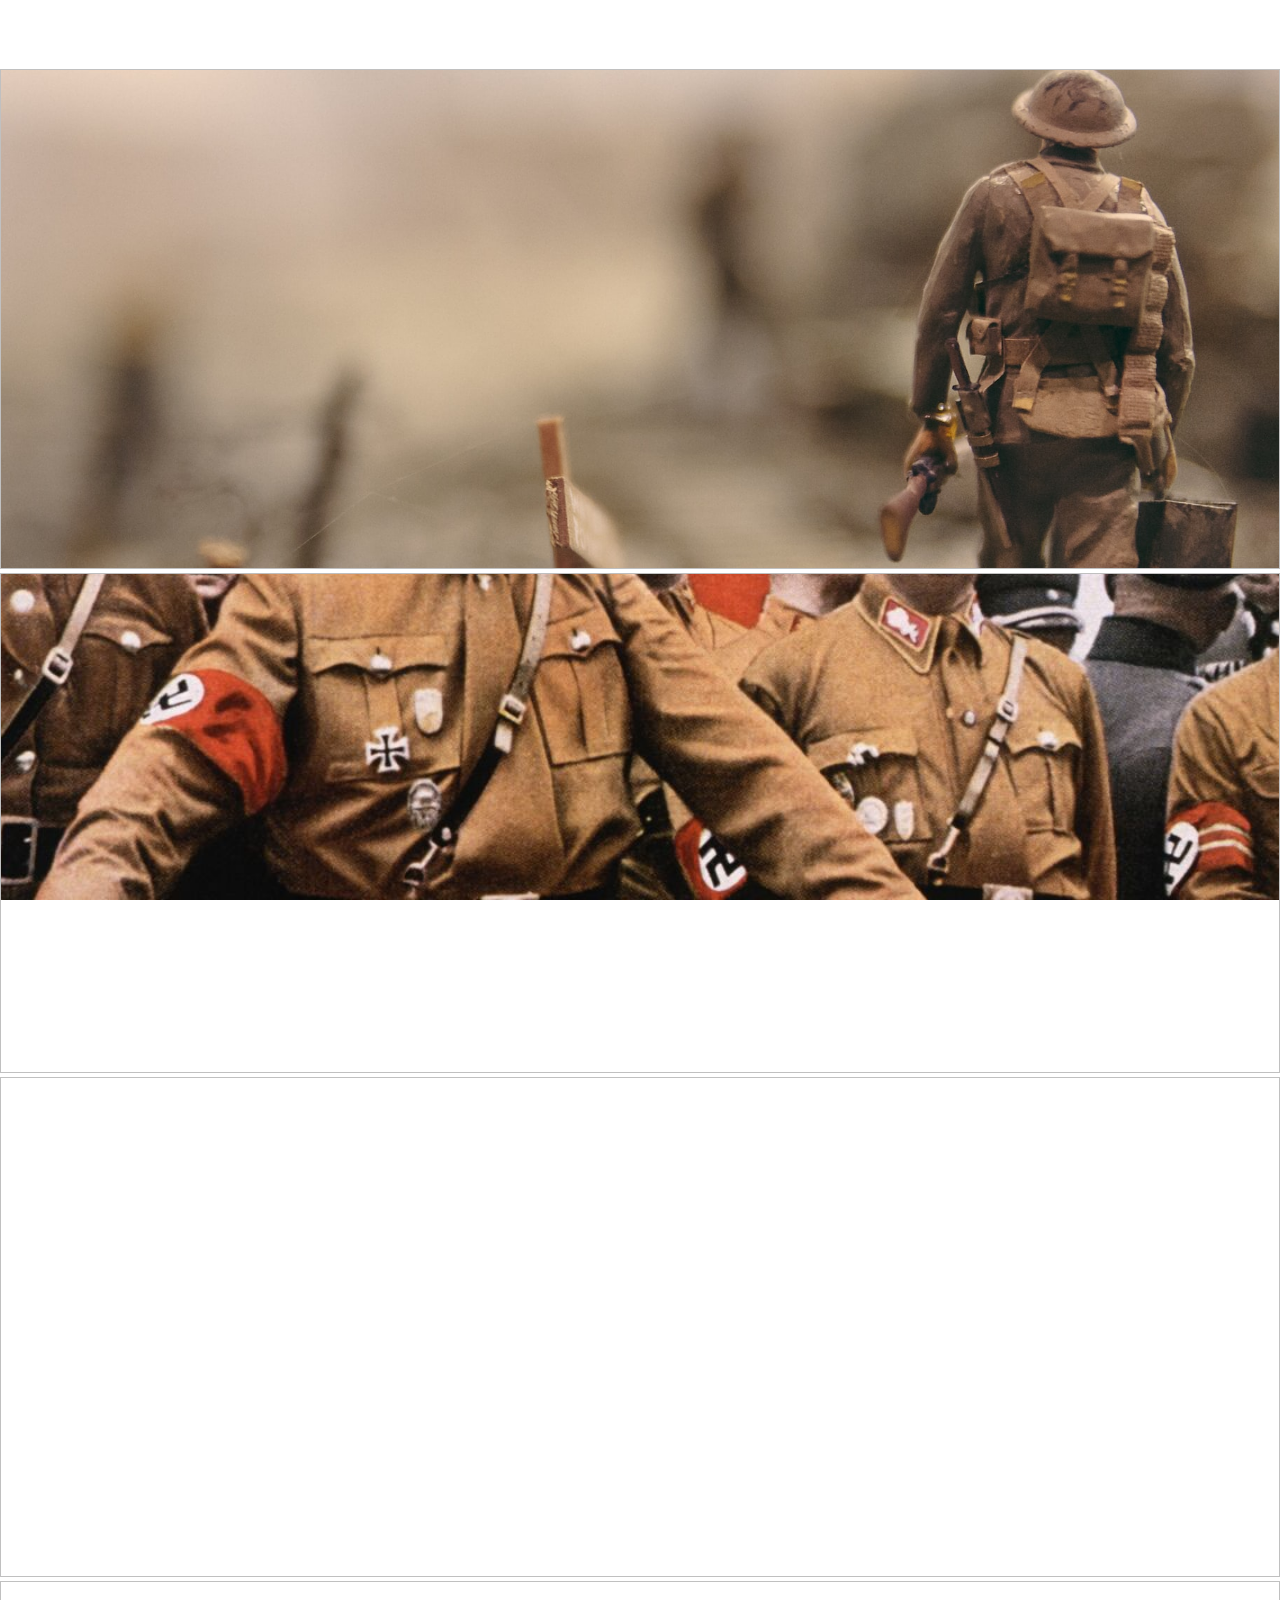
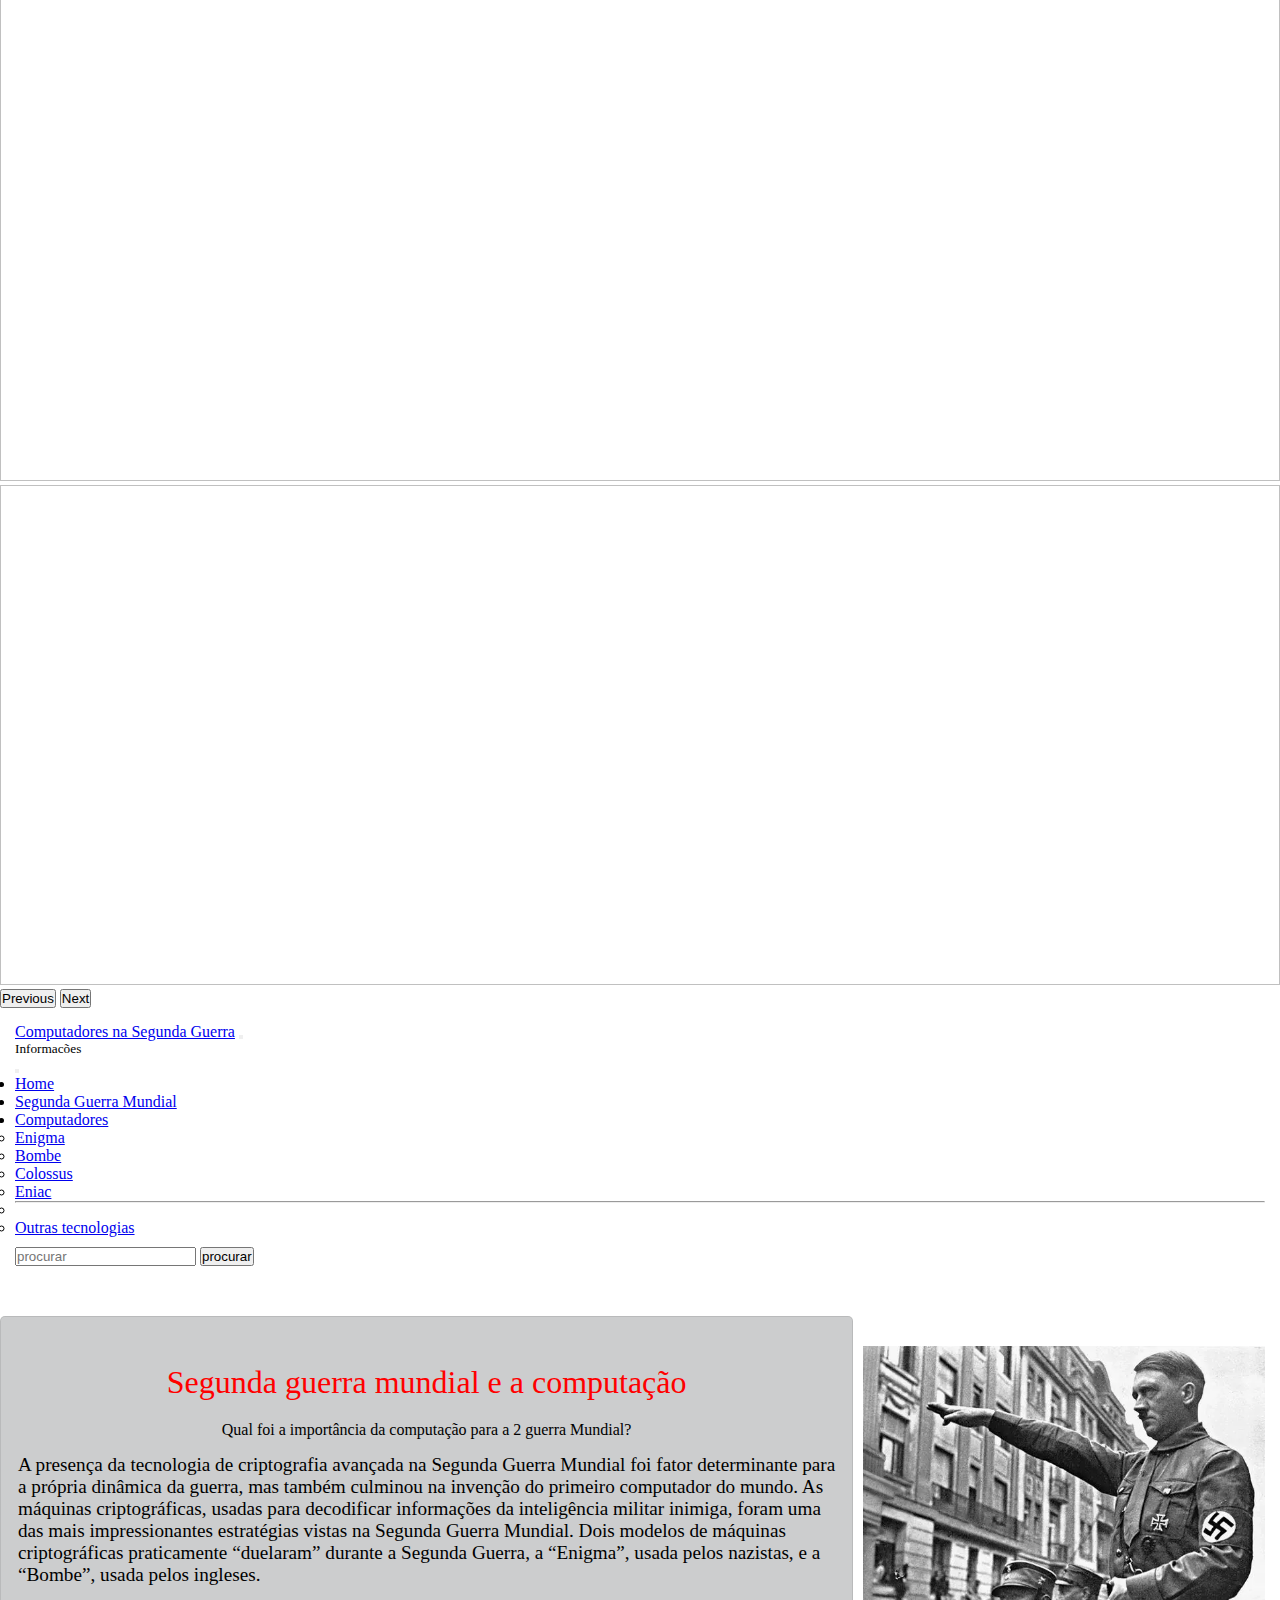
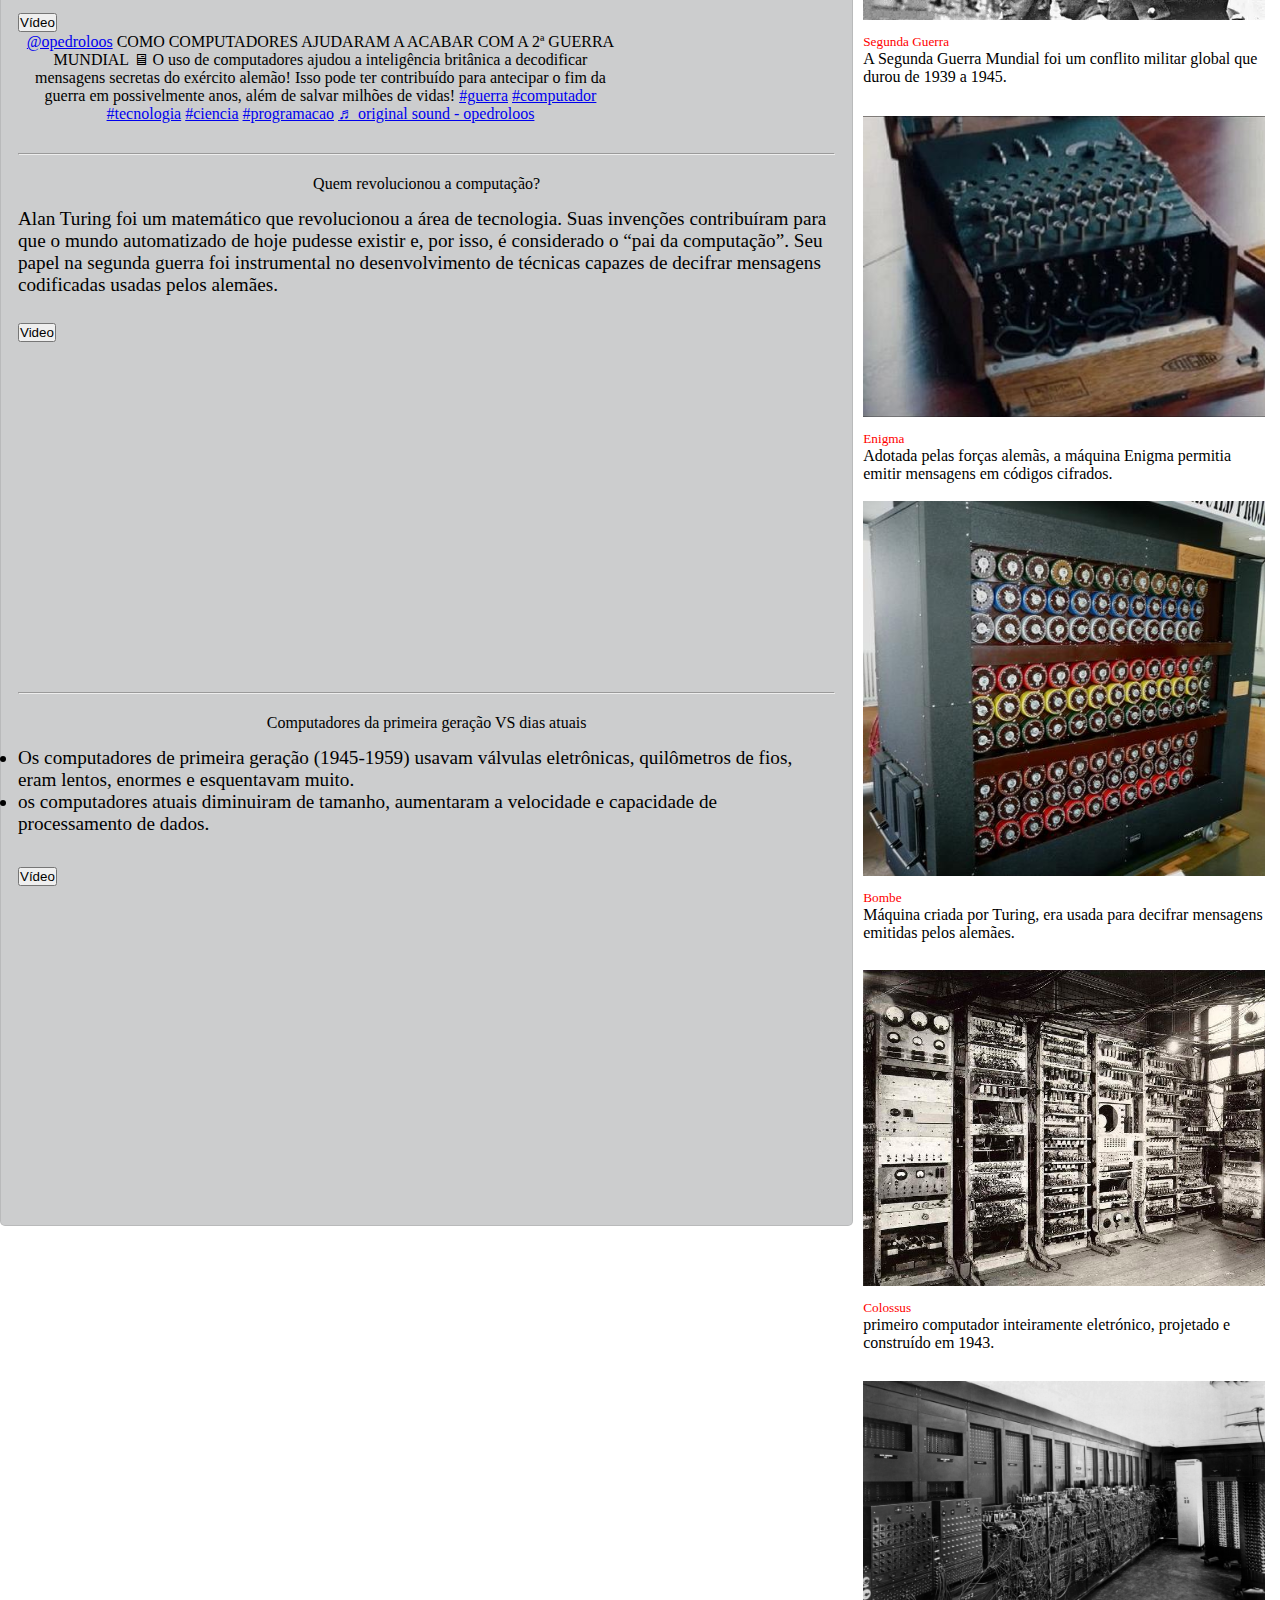
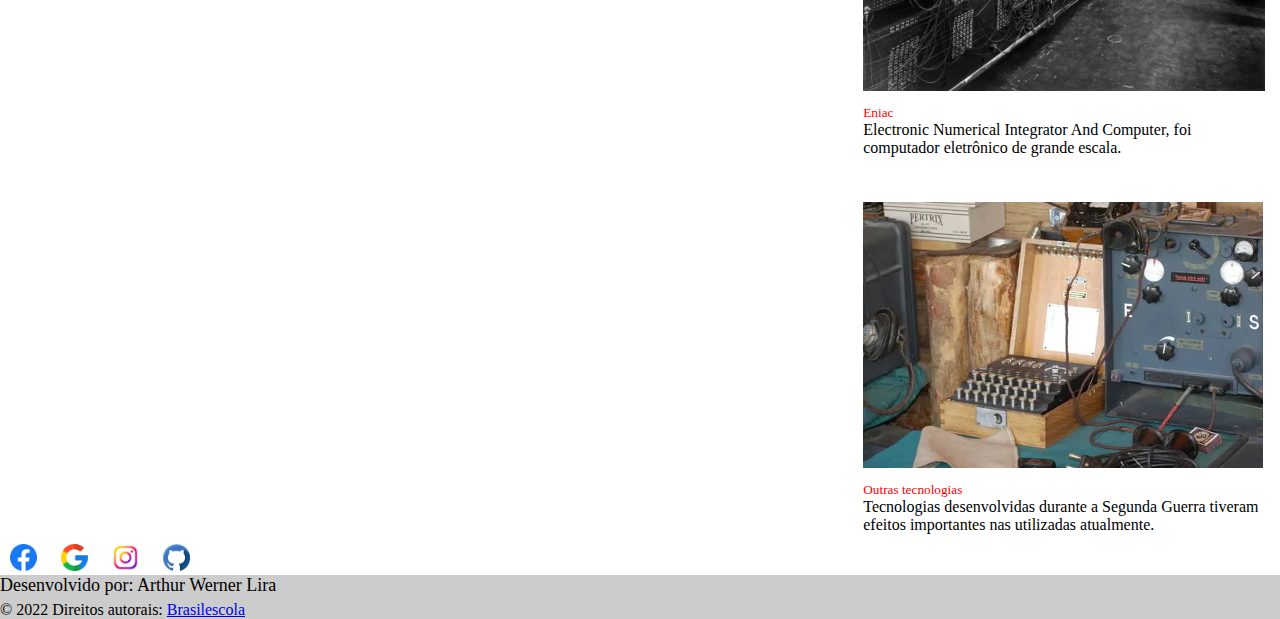
==== index.html @ ca766a35 "Add files via upload" ====
<!DOCTYPE html>
<html lang="pt-br">

<head>
    <meta charset="UTF-8">
    <meta http-equiv="X-UA-Compatible" content="IE=edge">
    <meta name="viewport" content="width=device-width, initial-scale=1.0">
    <link href="https://cdn.jsdelivr.net/npm/bootstrap@5.2.1/dist/css/bootstrap.min.css" rel="stylesheet"
        integrity="sha384-iYQeCzEYFbKjA/T2uDLTpkwGzCiq6soy8tYaI1GyVh/UjpbCx/TYkiZhlZB6+fzT" crossorigin="anonymous">
    <link rel="shortcut icon" href="img/favicon.svg" type="image/x-icon">
    <link rel="stylesheet" href="css/estilos.css">
    <title>Home</title>
</head>

<body>

    <div id="carouselExampleFade" class="carousel slide carousel-fade" data-bs-ride="carousel">
        <div class="carousel-inner">
            <div class="carousel-item active">
                <img class="d-block w-100" alt="">
            </div>
            <div class="carousel-item capa_2">
                <img class="d-block w-100" alt="">
            </div>
            <div class="carousel-item capa_3">
                <img class="d-block w-100" alt="">
            </div>
            <div class="carousel-item capa_4">
                <img class="d-block w-100" alt="">
            </div>
            <div class="carousel-item capa_5">
                <img class="d-block w-100" alt="">
            </div>
        </div>
        <button class="carousel-control-prev" type="button" data-bs-target="#carouselExampleFade" data-bs-slide="prev">
            <span class="carousel-control-prev-icon" aria-hidden="true"></span>
            <span class="visually-hidden">Previous</span>
        </button>
        <button class="carousel-control-next" type="button" data-bs-target="#carouselExampleFade" data-bs-slide="next">
            <span class="carousel-control-next-icon" aria-hidden="true"></span>
            <span class="visually-hidden">Next</span>
        </button>
    </div>


    <nav class="navbar navbar-dark bg-dark fixed-top">
        <div class="container-fluid">
            <a class="navbar-brand" href="index.html">Computadores na Segunda Guerra</a>
            <button class="navbar-toggler" type="button" data-bs-toggle="offcanvas" data-bs-target="#offcanvasNavbar"
                aria-controls="offcanvasNavbar">
                <span class="navbar-toggler-icon"></span>
            </button>
            <div class="offcanvas offcanvas-end text-bg-dark" tabindex="-1" id="offcanvasNavbar"
                aria-labelledby="offcanvasNavbarLabel">
                <div class="offcanvas-header">
                    <h5 class="offcanvas-title" id="offcanvasNavbarLabel">Informacões</h5>
                    <button type="button" class="btn-close" data-bs-dismiss="offcanvas" aria-label="Close"></button>
                </div>
                <div class="offcanvas-body">
                    <ul class="navbar-nav justify-content-end flex-grow-1 pe-3">
                        <li class="nav-item">
                            <a class="nav-link active" aria-current="page" href="index.html">Home</a>
                        </li>
                        <li class="nav-item">
                            <a class="nav-link" href="segunda_guerra.html">Segunda Guerra Mundial</a>
                        </li>
                        <li class="nav-item dropdown">
                            <a class="nav-link dropdown-toggle" href="#" role="button" data-bs-toggle="dropdown"
                                aria-expanded="false">
                                Computadores
                            </a>
                            <ul class="dropdown-menu dropdown-menu-dark">
                                <li><a class="dropdown-item" href="enigma.html">Enigma</a></li>
                                <li><a class="dropdown-item" href="bombe.html">Bombe</a></li>
                                <li><a class="dropdown-item" href="colossus.html">Colossus</a></li>
                                <li><a class="dropdown-item" href="eniac.html">Eniac</a></li>
                                <li>
                                    <hr class="dropdown-divider">
                                </li>
                                <li><a class="dropdown-item" href="outras_tecnologias.html">Outras tecnologias</a></li>
                            </ul>
                        </li>
                    </ul>
                    <form class="d-flex" role="search">
                        <input class="form-control me-2" type="search" placeholder="procurar" aria-label="Search">
                        <button class="btn btn-outline-success" type="submit">procurar</button>
                    </form>
                </div>
            </div>
        </div>
    </nav>

    <main>
        <div class="container_principal clearfix">
            <div class="conteudo_principal">
                <div class="col-8">
                    <h1>Segunda guerra mundial e a computação</h1>

                    <h4>Qual foi a importância da computação para a 2 guerra Mundial?</h4>

                    <p>A presença da tecnologia de criptografia avançada na Segunda Guerra Mundial foi fator
                        determinante para a própria dinâmica da guerra, mas também culminou na invenção do primeiro
                        computador do mundo. As máquinas criptográficas, usadas para decodificar informações da
                        inteligência militar inimiga, foram uma das mais impressionantes estratégias vistas na Segunda
                        Guerra Mundial.

                        Dois modelos de máquinas criptográficas praticamente “duelaram” durante a Segunda Guerra, a
                        “Enigma”, usada pelos nazistas, e a “Bombe”, usada pelos ingleses.</p>

                    <div id="collapseThree" class="accordion-collapse collapse" aria-labelledby="headingThree"
                        data-bs-parent="#accordionExample">
                        <div class="accordion-body">
                            <strong>

                        </div>
                    </div>

                    <div class="accordion accordion-flush" id="accordionFlushExample">
                        <div class="accordion-item">
                            <h2 class="accordion-header" id="flush-headingOne">
                                <button class="accordion-button collapsed" type="button" data-bs-toggle="collapse"
                                    data-bs-target="#flush-collapseOne" aria-expanded="false"
                                    aria-controls="flush-collapseOne">
                                    Vídeo
                                </button>
                            </h2>
                            <div id="flush-collapseOne" class="accordion-collapse collapse"
                                aria-labelledby="flush-headingOne" data-bs-parent="#accordionFlushExample">
                                <div class="accordion-body">
                                    <blockquote class="tiktok-embed"
                                        cite="https://www.tiktok.com/@opedroloos/video/7140303109506616581"
                                        data-video-id="7140303109506616581" style="max-width: 605px;min-width: 325px;">
                                        <section> <a target="_blank" title="@opedroloos"
                                                href="https://www.tiktok.com/@opedroloos?refer=embed">@opedroloos</a>
                                            COMO COMPUTADORES AJUDARAM A ACABAR COM A 2ª GUERRA MUNDIAL 🖥 O uso
                                            de
                                            computadores ajudou a inteligência britânica a decodificar mensagens
                                            secretas do exército alemão! Isso pode ter contribuído para
                                            antecipar o
                                            fim da guerra em possivelmente anos, além de salvar milhões de
                                            vidas! <a title="guerra" target="_blank"
                                                href="https://www.tiktok.com/tag/guerra?refer=embed">#guerra</a>
                                            <a title="computador" target="_blank"
                                                href="https://www.tiktok.com/tag/computador?refer=embed">#computador</a>
                                            <a title="tecnologia" target="_blank"
                                                href="https://www.tiktok.com/tag/tecnologia?refer=embed">#tecnologia</a>
                                            <a title="ciencia" target="_blank"
                                                href="https://www.tiktok.com/tag/ciencia?refer=embed">#ciencia</a>
                                            <a title="programacao" target="_blank"
                                                href="https://www.tiktok.com/tag/programacao?refer=embed">#programacao</a>
                                            <a target="_blank" title="♬ original sound - opedroloos"
                                                href="https://www.tiktok.com/music/original-sound-7140303107485502214?refer=embed">♬
                                                original sound - opedroloos</a>
                                        </section>
                                    </blockquote>
                                    <script async src="https://www.tiktok.com/embed.js"></script>
                                </div>
                            </div>
                        </div>
                    </div>

                    <hr>

                    <h4>Quem revolucionou a computação?</h4>

                    <p>Alan Turing foi um matemático que revolucionou a área de tecnologia. Suas invenções
                        contribuíram para que o mundo automatizado de hoje pudesse existir e, por isso, é
                        considerado o “pai da computação”. Seu papel na segunda guerra foi instrumental no
                        desenvolvimento de técnicas capazes de decifrar mensagens codificadas usadas pelos alemães.
                    </p>
                    <div class="accordion accordion-flush" id="accordionFlushExample">
                        <div class="accordion-item">
                            <h2 class="accordion-header" id="flush-headingTwo">
                                <button class="accordion-button collapsed" type="button" data-bs-toggle="collapse"
                                    data-bs-target="#flush-collapseTwo" aria-expanded="false"
                                    aria-controls="flush-collapseTwo">
                                    Video
                                </button>
                            </h2>
                            <div class="video">
                                <div id="flush-collapseTwo" class="accordion-collapse collapse"
                                    aria-labelledby="flush-headingTwo" data-bs-parent="#accordionFlushExample">
                                    <div class="accordion-body"><iframe width="560" height="315"
                                            src="https://www.youtube.com/embed/EMsInIDmnyM" title="YouTube video player"
                                            frameborder="0"
                                            allow="accelerometer; autoplay; clipboard-write; encrypted-media; gyroscope; picture-in-picture"
                                            allowfullscreen></iframe></div>
                                </div>
                            </div>
                        </div>
                    </div>

                    <hr>

                    <h4>Computadores da primeira geração VS dias atuais</h4>

                    <ul>
                        <li>Os computadores de primeira geração (1945-1959) usavam válvulas eletrônicas, quilômetros
                            de
                            fios,
                            eram lentos, enormes e esquentavam muito.</li>

                        <li>os computadores atuais diminuiram de tamanho,
                            aumentaram a velocidade e capacidade de processamento de dados.</li>
                    </ul>

                    <div class="accordion accordion-flush" id="accordionFlushExample">
                        <div class="accordion-item">
                            <h2 class="accordion-header" id="flush-headingThree">
                                <button class="accordion-button collapsed" type="button" data-bs-toggle="collapse"
                                    data-bs-target="#flush-collapseThree" aria-expanded="false"
                                    aria-controls="flush-collapseThree">
                                    Vídeo
                                </button>
                            </h2>
                            <div class="video">
                                <div id="flush-collapseThree" class="accordion-collapse collapse"
                                    aria-labelledby="flush-headingThree" data-bs-parent="#accordionFlushExample">
                                    <div class="accordion-body"><iframe width="560" height="315"
                                            src="https://www.youtube.com/embed/H81C_vgvMIo" title="YouTube video player"
                                            frameborder="0"
                                            allow="accelerometer; autoplay; clipboard-write; encrypted-media; gyroscope; picture-in-picture"
                                            allowfullscreen></iframe>
                                    </div>
                                </div>
                            </div>
                        </div>
                    </div>
                </div>
            </div>

            <div class="col-4">
                <div class="imgsegunda_guerra">
                    <a href="segunda_guerra.html">
                        <div class="card mb-3" style="max-width: 540px;">
                            <div class="row g-0">
                                <div class="col-md-4">
                                    <img src="img/segunda-guerra-mundial.jpg" class="img-fluid rounded-start" alt="...">
                                </div>
                                <div class="col-md-8">
                                    <div class="card-body">
                                        <h5 class="card-title">Segunda Guerra</h5>
                                        <p class="card-text">A Segunda Guerra Mundial foi um conflito militar
                                            global
                                            que
                                            durou de 1939 a 1945.</p>

                                    </div>
                                </div>
                            </div>
                        </div>
                    </a>
                </div>
                <div class="imgEnigma">
                    <a href="enigma.html">
                        <div class="card mb-3" style="max-width: 540px;">
                            <div class="row g-0">
                                <div class="col-md-4">
                                    <img src="img/enigma.jpg" class="img-fluid rounded-start" alt="...">
                                </div>
                                <div class="col-md-8">
                                    <div class="card-body">
                                        <h5 class="card-title">Enigma</h5>
                                        <p class="card-text">Adotada pelas forças alemãs, a máquina Enigma
                                            permitia
                                            emitir
                                            mensagens em códigos cifrados.
                                        </p>
                                    </div>
                                </div>
                            </div>
                        </div>
                    </a>
                </div>
                <div class="bombe">
                    <a href="bombe.html">
                        <div class="card mb-3" style="max-width: 540px;">
                            <div class="row g-0">
                                <div class="col-md-4">
                                    <img src="img/bombe.jpg" class="img-fluid rounded-start" alt="...">
                                </div>
                                <div class="col-md-8">
                                    <div class="card-body">
                                        <h5 class="card-title">Bombe</h5>
                                        <p class="card-text">Máquina criada por Turing, era usada para decifrar
                                            mensagens emitidas pelos alemães.</p>
                                    </div>
                                </div>
                            </div>
                        </div>
                    </a>
                </div>
                <div class="colossus">
                    <a href="colossus.html">
                        <div class="card mb-3" style="max-width: 540px;">
                            <div class="row g-0">
                                <div class="col-md-4">
                                    <img src="img/colosssus.jpg" class="img-fluid rounded-start" alt="...">
                                </div>
                                <div class="col-md-8">
                                    <div class="card-body">
                                        <h5 class="card-title">Colossus</h5>
                                        <p class="card-text">primeiro computador inteiramente eletrónico,
                                            projetado
                                            e
                                            construído em 1943.</p>
                                    </div>
                                </div>
                            </div>
                        </div>
                    </a>
                </div>
                <div class="eniac">
                    <a href="eniac.html">
                        <div class="card mb-3" style="max-width: 540px;">
                            <div class="row g-0">
                                <div class="col-md-4">
                                    <img src="img/eniac.jpg" class="img-fluid rounded-start" alt="...">
                                </div>
                                <div class="col-md-8">
                                    <div class="card-body">
                                        <h5 class="card-title">Eniac</h5>
                                        <p class="card-text">Electronic Numerical Integrator And Computer, foi
                                            computador eletrônico de grande escala.</p>

                                    </div>
                                </div>
                            </div>
                        </div>
                    </a>
                </div>
                <div class="outras_tecnologias">
                    <a href="outras_tecnologias.html">
                        <div class="card mb-3" style="max-width: 540px;">
                            <div class="row g-0">
                                <div class="col-md-4">
                                    <img src="img/outras_tecnologias.jpg" class="img-fluid rounded-start" alt="...">
                                </div>
                                <div class="col-md-8">
                                    <div class="card-body">
                                        <h5 class="card-title">Outras tecnologias</h5>
                                        <p class="card-text">Tecnologias desenvolvidas durante a Segunda Guerra
                                            tiveram
                                            efeitos importantes nas utilizadas atualmente.</p>

                                    </div>
                                </div>
                            </div>
                        </div>
                    </a>
                </div>
            </div>
        </div>
    </main>

    <footer class="bg-dark text-center text-white">
        <!-- Grid container -->
        <div class="container_f p-4 pb-0">
            <!-- Section: Social media -->
            <section class="mb-4">
                <!-- Facebook -->
                <a target="_blank" href="https://www.facebook.com/arthur.wernerlira/" role="button"><img
                        src="img/facebook.png" alt=""></a>

                <!-- Google -->
                <a target="_blank" href="https://www.google.com.br/" role="button"><img src="img/google.png" alt=""></a>

                <!-- Instagram -->
                <a target="_blank" href="https://www.instagram.com/arthurwernerlira/" role="button"><img
                        src="img/instagram.png" alt=""></a>

                <!-- Github -->
                <a target="_blank" href="https://github.com/wernerliraarthur" role="button"><img src="img/github.png"
                        alt=""></a>
            </section>
            <!-- Section: Social media -->
        </div>
        <!-- Grid container -->

        <!-- Copyright -->
        <div class="text-center p-3" style="background-color: rgba(0, 0, 0, 0.2);">
            <p class="Desenvolvido">Desenvolvido por: Arthur Werner Lira</p>
            <p>© 2022 Direitos autorais: <a target="_blank"
                    href="https://brasilescola.uol.com.br/historiag/maquina-enigma.htm#:~:text=A%20presen%C3%A7a%20da%20tecnologia%20de,do%20holand%C3%AAs%20Hugo%20Alexander%20Koch.">Brasilescola</a>
            </p>
        </div>
        <!-- Copyright -->
    </footer>



    <script src="https://cdn.jsdelivr.net/npm/bootstrap@5.2.1/dist/js/bootstrap.bundle.min.js"
        integrity="sha384-u1OknCvxWvY5kfmNBILK2hRnQC3Pr17a+RTT6rIHI7NnikvbZlHgTPOOmMi466C8"
        crossorigin="anonymous"></script>


</body>

</html>
---- css/estilos.css ----
* {
    margin: 0%;
    padding: 0%;
    box-sizing: border-box;
    font-weight: normal;
}

.navbar {
    padding: 15px;
}

.dropdown-menu {
    margin-bottom: 10px;
}

.carousel {
    margin-top: 69px;
}

.d-block {
    background-image: url(/img/capa.jpg);
    background-size: cover;
    background-attachment: fixed;
    background-position: top;
    height: 500px;
}

.capa_2 .d-block {
    background-image: url(/img/capa_2.jpg);
    background-size: cover;
    background-attachment: fixed;
    background-position: center;
    height: 500px;
}

.capa_3 .d-block {
    background-image: url(/img/capa_3.jpg);
    background-size: cover;
    background-attachment: fixed;
    background-position: top;
    height: 500px;
}

.capa_4 .d-block {
    background-image: url(/img/capa_4.jpg);
    background-size: cover;
    background-attachment: fixed;
    background-position: bottom;
    height: 500px;
}

.capa_5 .d-block {
    background-image: url(/img/capa_5.jpg);
    background-size: cover;
    background-attachment: fixed;
    background-position: bottom;
    height: 500px;
}

.container_principal {
    width: 1350px;
    max-width: 100%;
    margin: auto;
}

.container {
    width: 1140px;
    margin-top: 30px;
    margin-bottom: 30px;
    border-radius: 10px;
    padding: 15px;
    background-color: #9b9d9e82;
    font-size: large;
}

.clearfix {
    overflow: auto;
}

.clearfix::after {
    content: "";
    clear: both;
    display: table;
}

.imgsegunda_guerra {
    margin-top: 30px;
}

.imgsegunda_guerra img {
    margin-top: 25px;
}

.imgEnigma img {
    margin-top: 20px;
}

.bombe img {
    margin-top: 8px;
}

.colossus img {
    margin-top: 18px;
}

.eniac img {
    margin-top: 19px;
}

.outras_tecnologias img {
    margin-top: 35px;
}

.card {
    transition: 0.4s;
}

.card a {
    text-decoration: none;
    color: black;
}

.card h5 {
    color: red;
}

.card p {
    color: black;
}

.card:hover {
    background-color: #9b9d9e82;
    border: 1px black solid;
}

.col-8 {
    border: 1px rgba(0, 0, 0, 0.093) solid;
}

.conteudo_principal .col-8 {
    background-color: #9b9d9e82;
    margin-top: 35px;
    padding: 17px;
    border-radius: 5px;
}

.conteudo_principal h1 {
    text-align: center;
    color: red;
    margin-top: 30px;
}

.conteudo_principal h4 {
    margin-top: 20px;
    margin-bottom: 15px;
    text-align: center;
}

.conteudo_principal p {
    font-size: larger;
    margin-bottom: 20px;
}

.conteudo_principal ul {
    font-size: larger;
    margin-bottom: 25px;
}

.conteudo_principal hr {
    margin-top: 30px;
    margin-bottom: 20px;
}

.accordion-body iframe {
    text-align: center;
}

p.Desenvolvido {
    font-size: large;
    margin-bottom: 5px;
}

footer img {
    width: 47px;
    padding-left: 10px;
    padding-right: 10px;
}



.container h1 {
    color: red;
    text-align: center;
    margin-top: 20px;
    margin-bottom: 30px;
}



.accordion-item {
    margin-bottom: 2px;
}

.accordion-body {
    text-align: center;
}

.accordion-body p {
    text-align: left;
}

.accordion-body ul {
    text-align: left;
}

.accordion-body img {
    width: 500px;
}

img {
    width: 100%;
}

.computadores h2 {
    text-align: center;
    background-color: rgba(34, 34, 34, 0.145);
}

.col-6.computadores_img {
    border: 2px solid #222;
    padding: 0px;
    margin-top: 5px;
}

.col-6.computadores_bombe img{
    border: 2px solid #222;
    height: 360px;
    object-fit: cover;
}

.computadores p {
    padding: 5px;
    margin-top: 25px;
}

.computadores hr {
    border: 2px dashed #222;
}

.computadores_img_colossus img {
    height: 400px;
    object-fit: cover;
    border: 2px solid #222;
}

.col-6.listas {
background-color: rgba(34, 34, 34, 0.145);
padding: 0px;
margin-top: 5px;
padding-bottom: 122px;
}

.col-6.computadores_img.tecnologia img {
    height: 408px;
}

/* Grade de colunas */
.col-1 {
    width: 8.33%;
}

.col-2 {
    width: 16.66%;
}

.col-3 {
    width: 25%;
}

.col-4 {
    width: 32.98%;
}

.col-5 {
    width: 41.66%;
}

.col-6 {
    width: 50%;
}

.col-7 {
    width: 58.33%;
}

.col-8 {
    width: 66.66%;
}

.col-9 {
    width: 75%;
}

.col-10 {
    width: 83.33%
}

.col-11 {
    width: 91.66%;
}

.col-12 {
    width: 100%;
}

[class*="col-"] {
    float: left;
    padding: 5px;
}
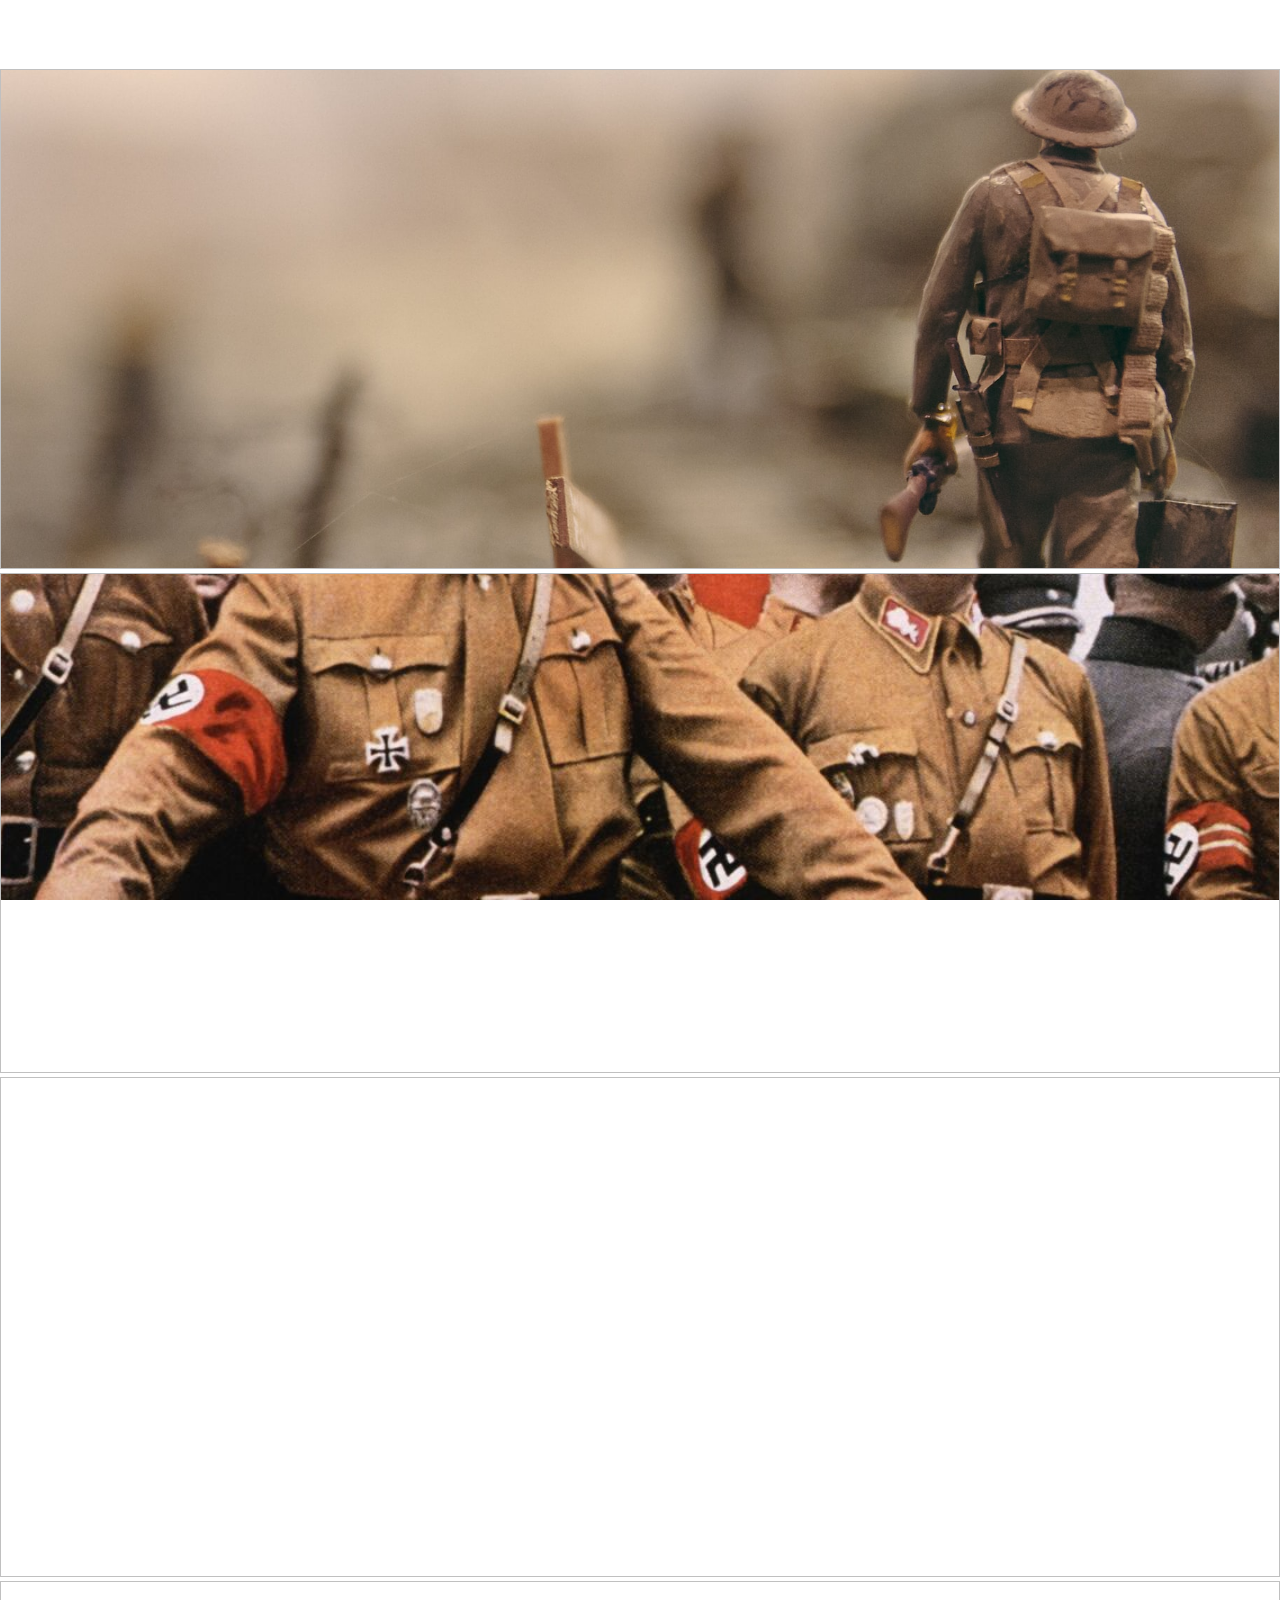
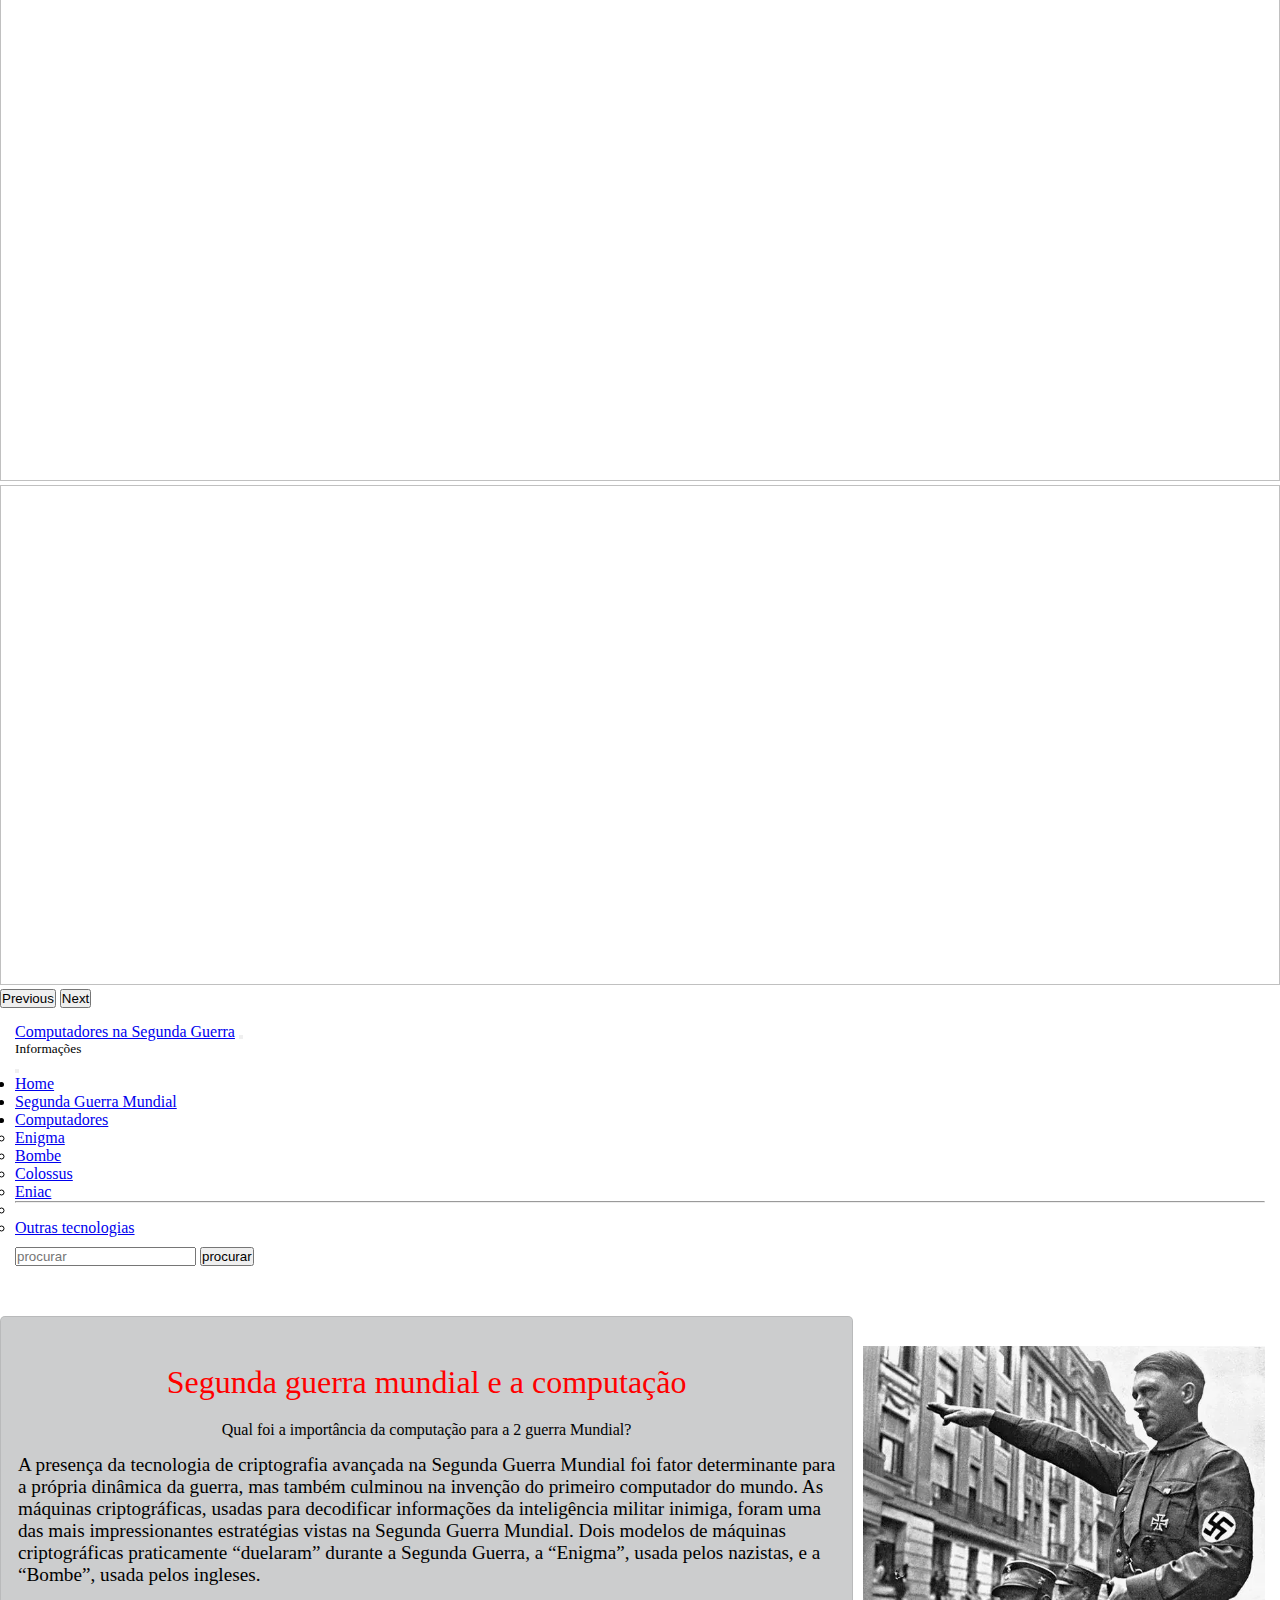
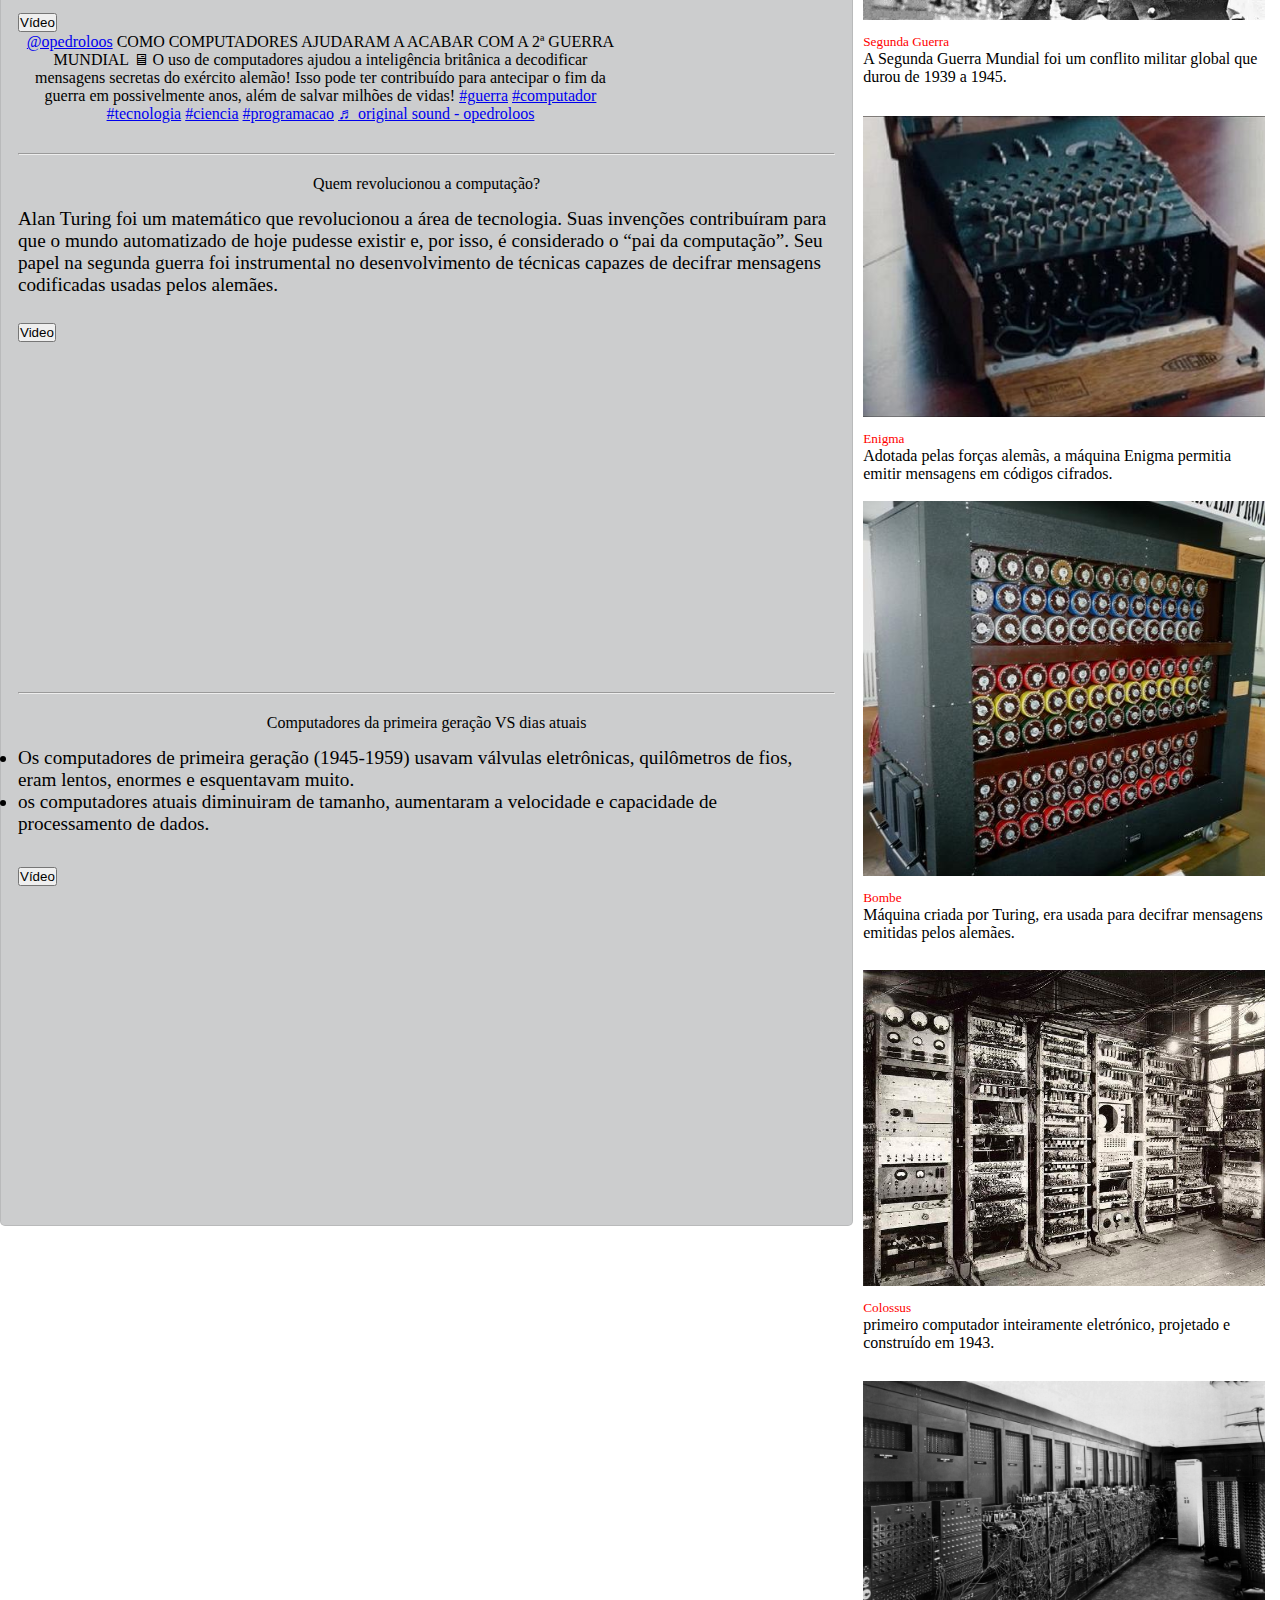
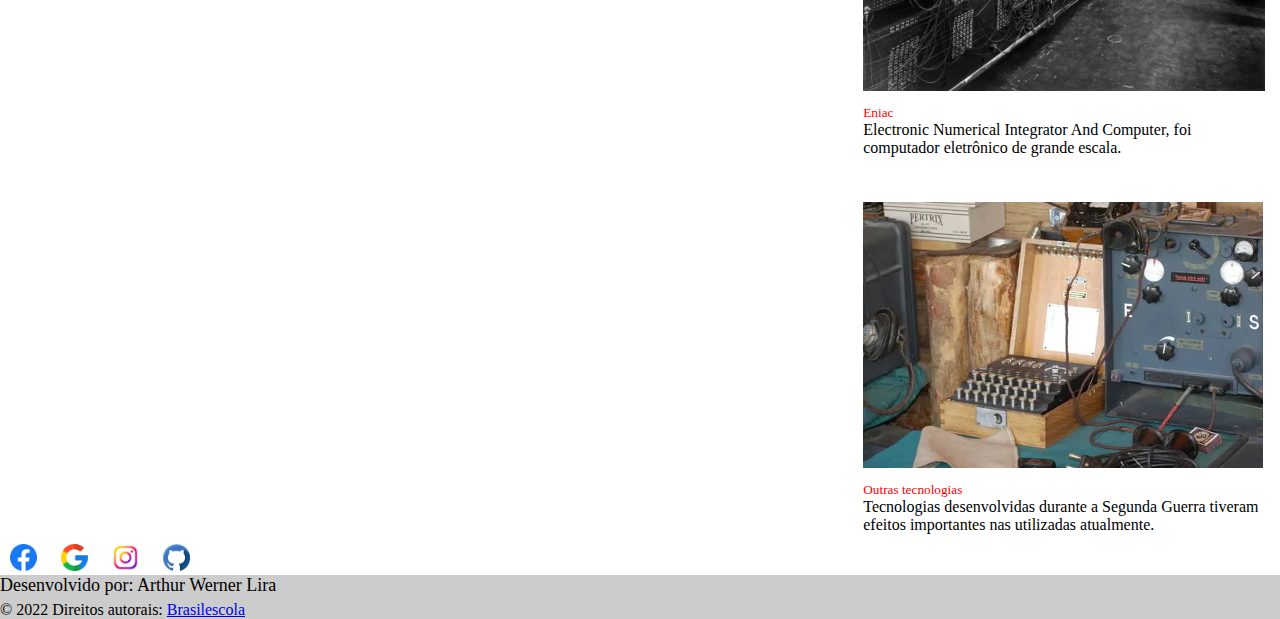
==== commit 5edf23b3: "correção de textos" ====
--- a/index.html
+++ b/index.html
@@ -53,7 +53,7 @@
             <div class="offcanvas offcanvas-end text-bg-dark" tabindex="-1" id="offcanvasNavbar"
                 aria-labelledby="offcanvasNavbarLabel">
                 <div class="offcanvas-header">
-                    <h5 class="offcanvas-title" id="offcanvasNavbarLabel">Informacões</h5>
+                    <h5 class="offcanvas-title" id="offcanvasNavbarLabel">Informações</h5>
                     <button type="button" class="btn-close" data-bs-dismiss="offcanvas" aria-label="Close"></button>
                 </div>
                 <div class="offcanvas-body">
--- a/css/estilos.css
+++ b/css/estilos.css
@@ -18,7 +18,7 @@
 }
 
 .d-block {
-    background-image: url(/img/capa.jpg);
+    background-image: url(../img/capa.jpg);
     background-size: cover;
     background-attachment: fixed;
     background-position: top;
@@ -26,7 +26,7 @@
 }
 
 .capa_2 .d-block {
-    background-image: url(/img/capa_2.jpg);
+    background-image: url(../img/capa_2.jpg);
     background-size: cover;
     background-attachment: fixed;
     background-position: center;
@@ -34,7 +34,7 @@
 }
 
 .capa_3 .d-block {
-    background-image: url(/img/capa_3.jpg);
+    background-image: url(../img/capa_3.jpg);
     background-size: cover;
     background-attachment: fixed;
     background-position: top;
@@ -42,7 +42,7 @@
 }
 
 .capa_4 .d-block {
-    background-image: url(/img/capa_4.jpg);
+    background-image: url(../img/capa_4.jpg);
     background-size: cover;
     background-attachment: fixed;
     background-position: bottom;
@@ -50,7 +50,7 @@
 }
 
 .capa_5 .d-block {
-    background-image: url(/img/capa_5.jpg);
+    background-image: url(../img/capa_5.jpg);
     background-size: cover;
     background-attachment: fixed;
     background-position: bottom;
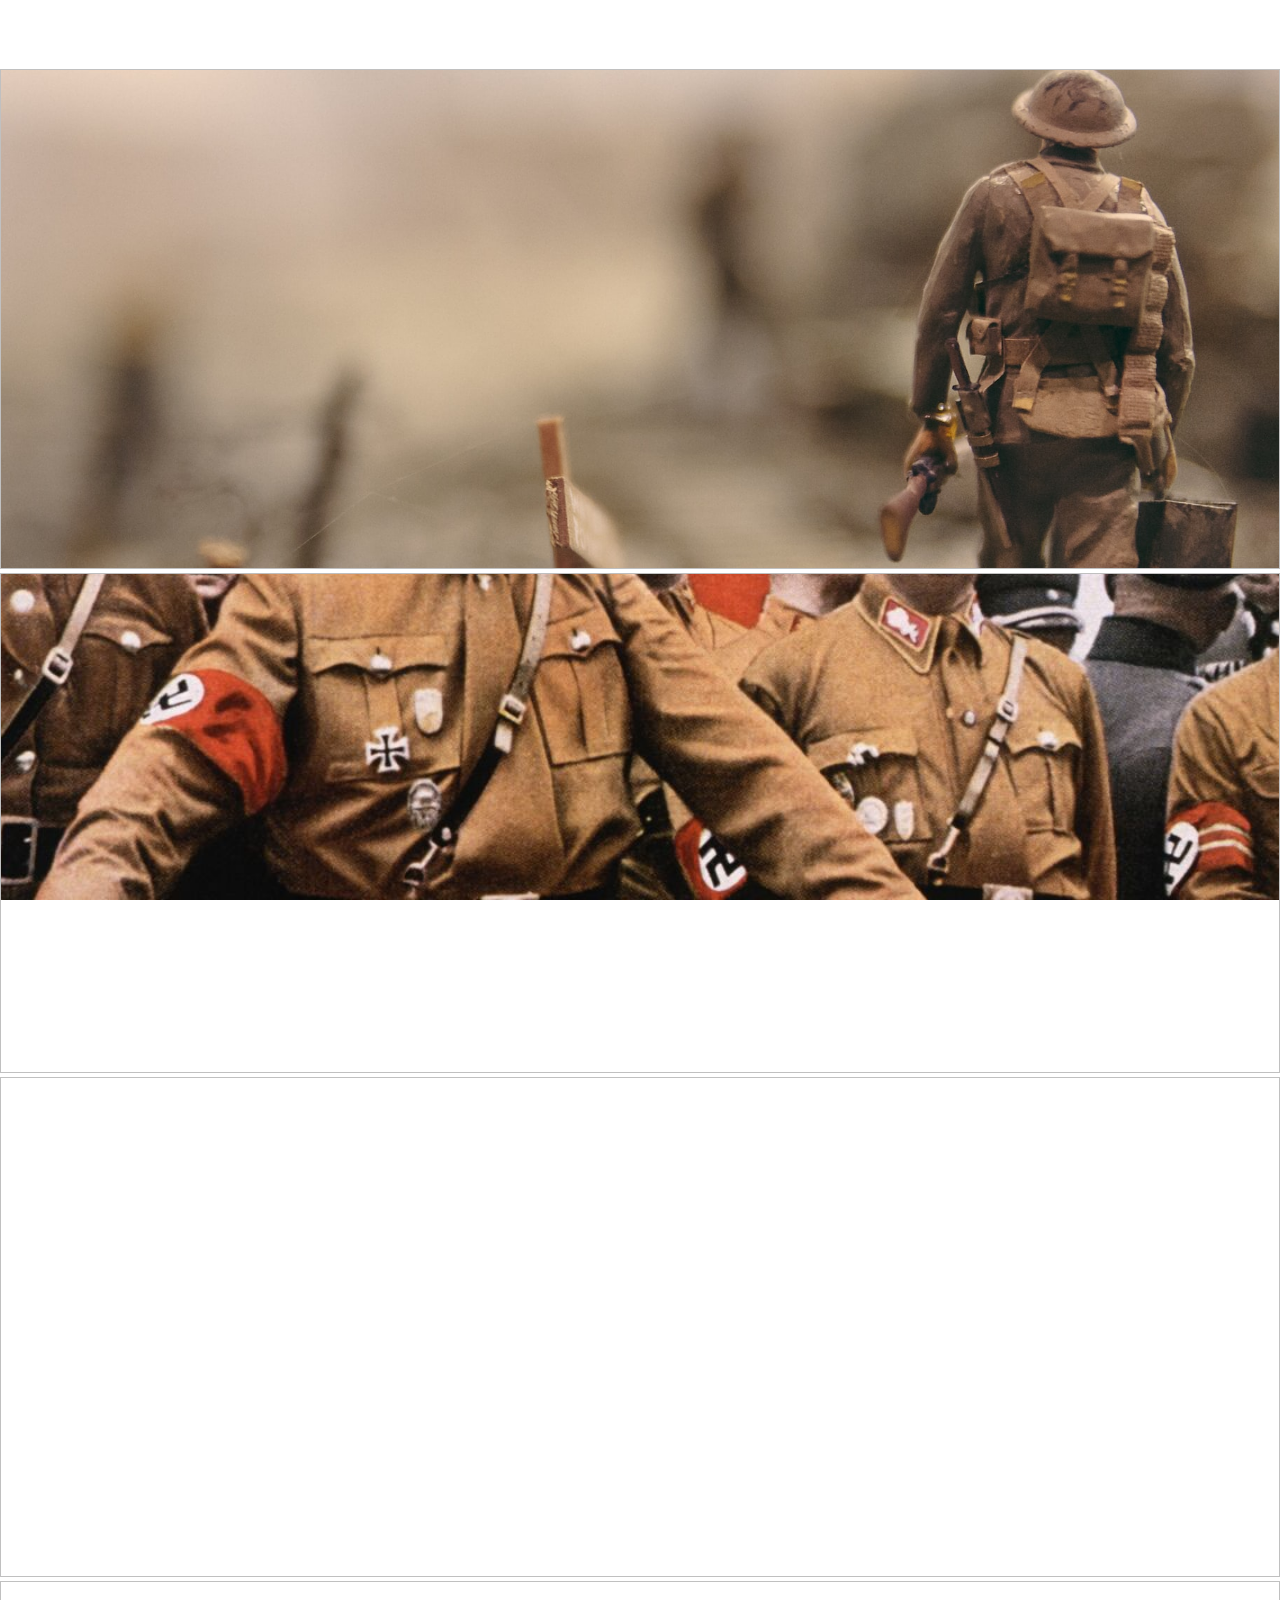
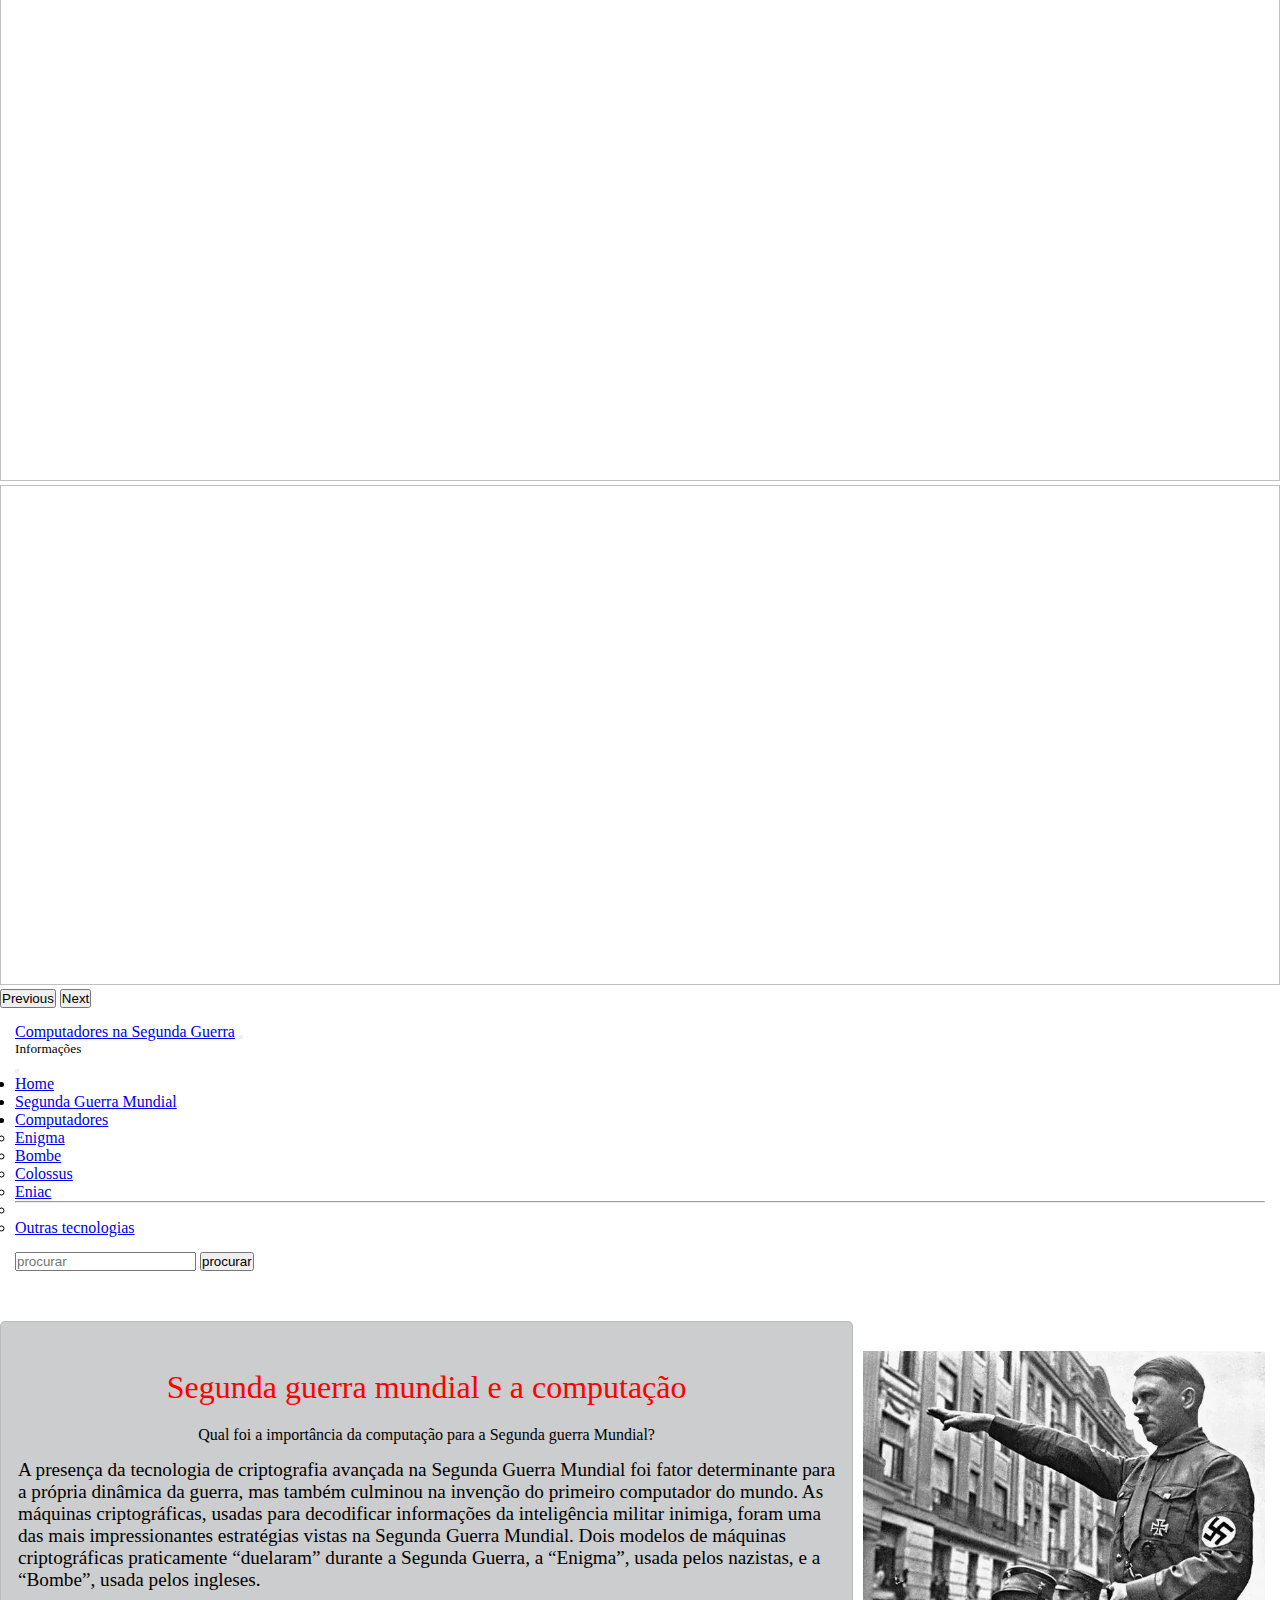
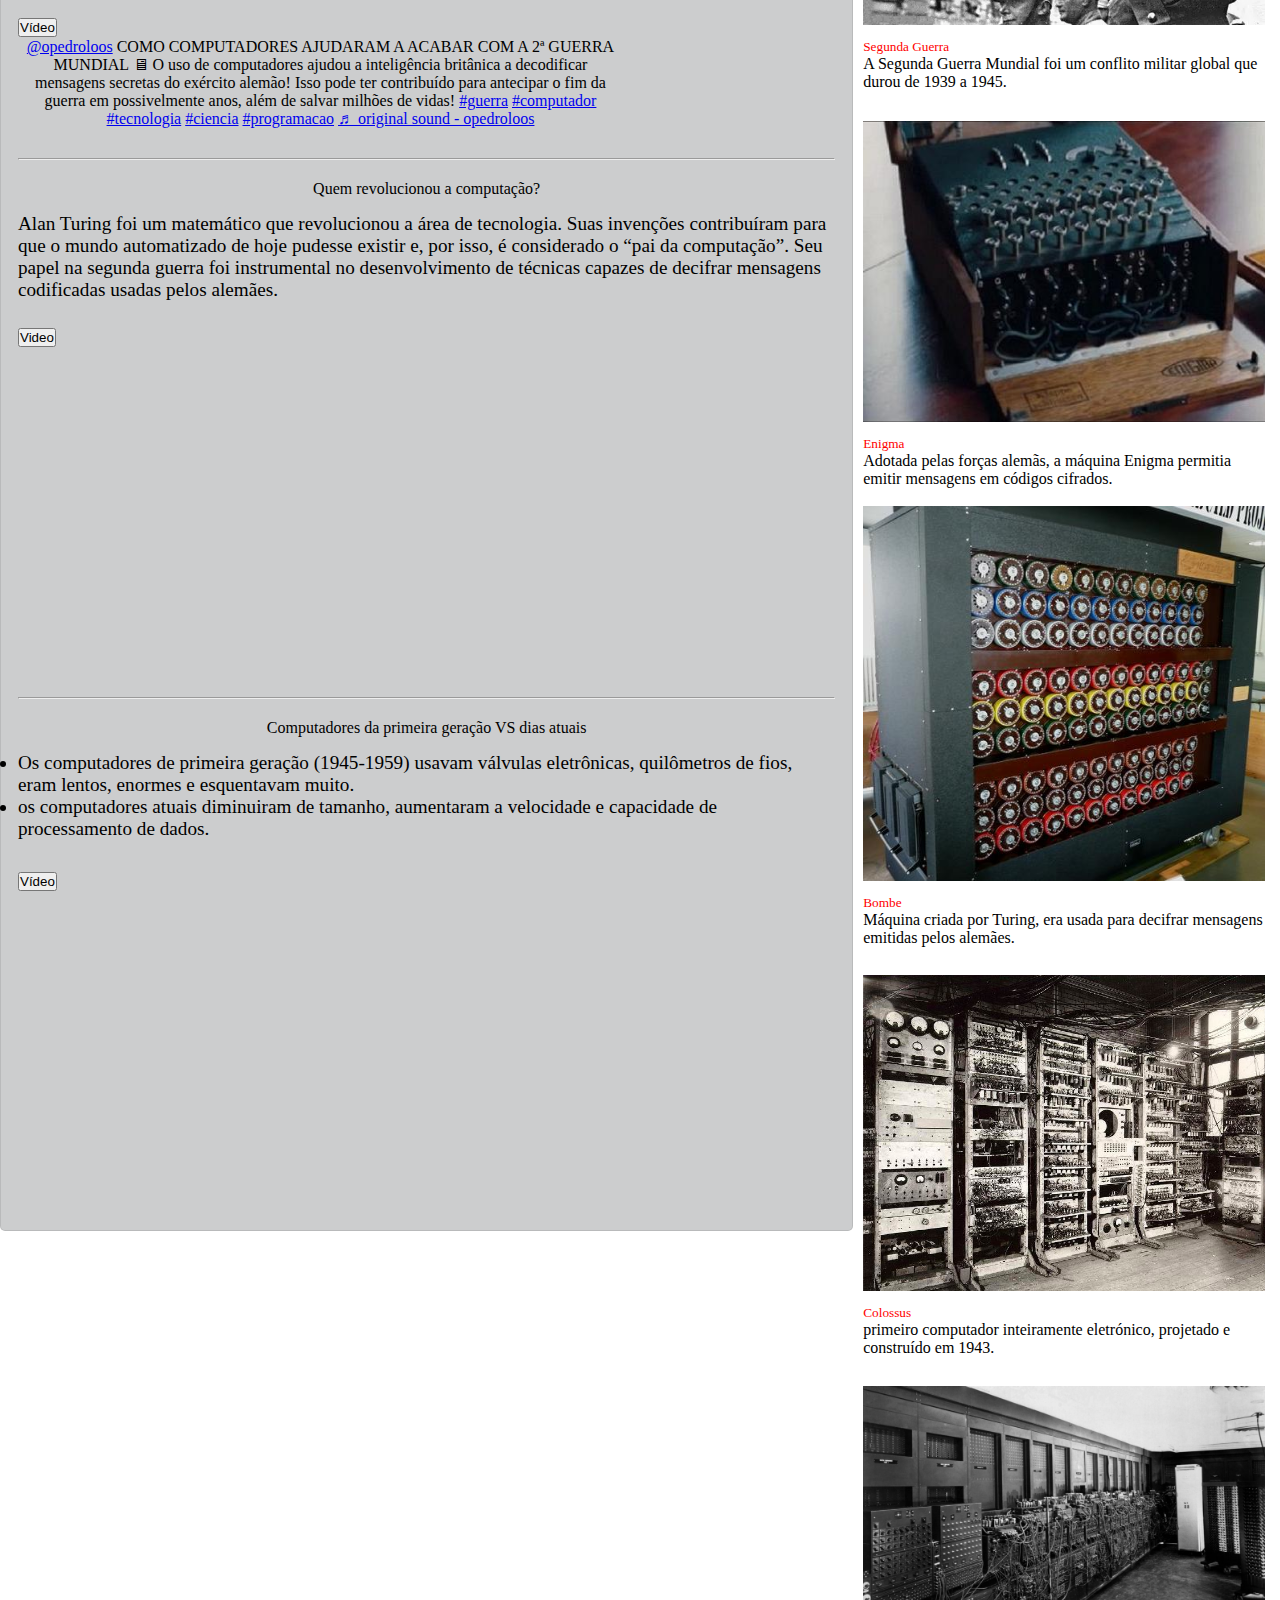
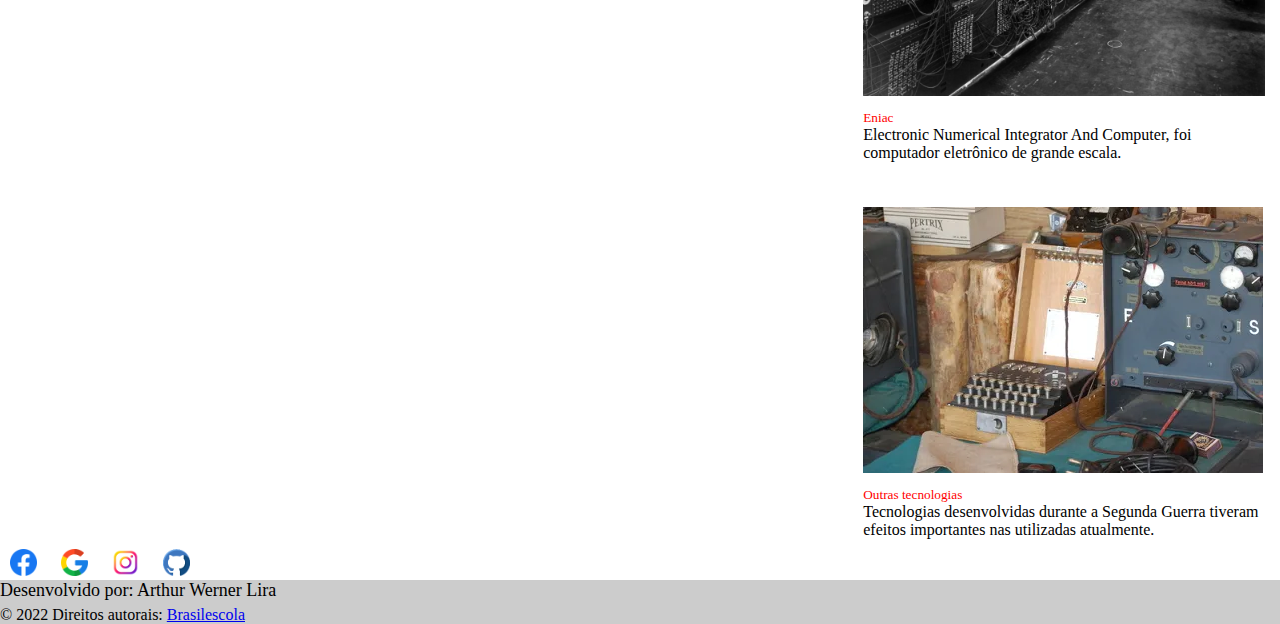
==== commit 99c58009: "navegação entre as paginas" ====
--- a/index.html
+++ b/index.html
@@ -96,7 +96,7 @@
                 <div class="col-8">
                     <h1>Segunda guerra mundial e a computação</h1>
 
-                    <h4>Qual foi a importância da computação para a 2 guerra Mundial?</h4>
+                    <h4>Qual foi a importância da computação para a Segunda guerra Mundial?</h4>
 
                     <p>A presença da tecnologia de criptografia avançada na Segunda Guerra Mundial foi fator
                         determinante para a própria dinâmica da guerra, mas também culminou na invenção do primeiro
--- a/css/estilos.css
+++ b/css/estilos.css
@@ -10,7 +10,11 @@
 }
 
 .dropdown-menu {
-    margin-bottom: 10px;
+    margin-bottom: 15px;
+}
+
+.offcanvas  {
+    transition: 0.6s;
 }
 
 .carousel {
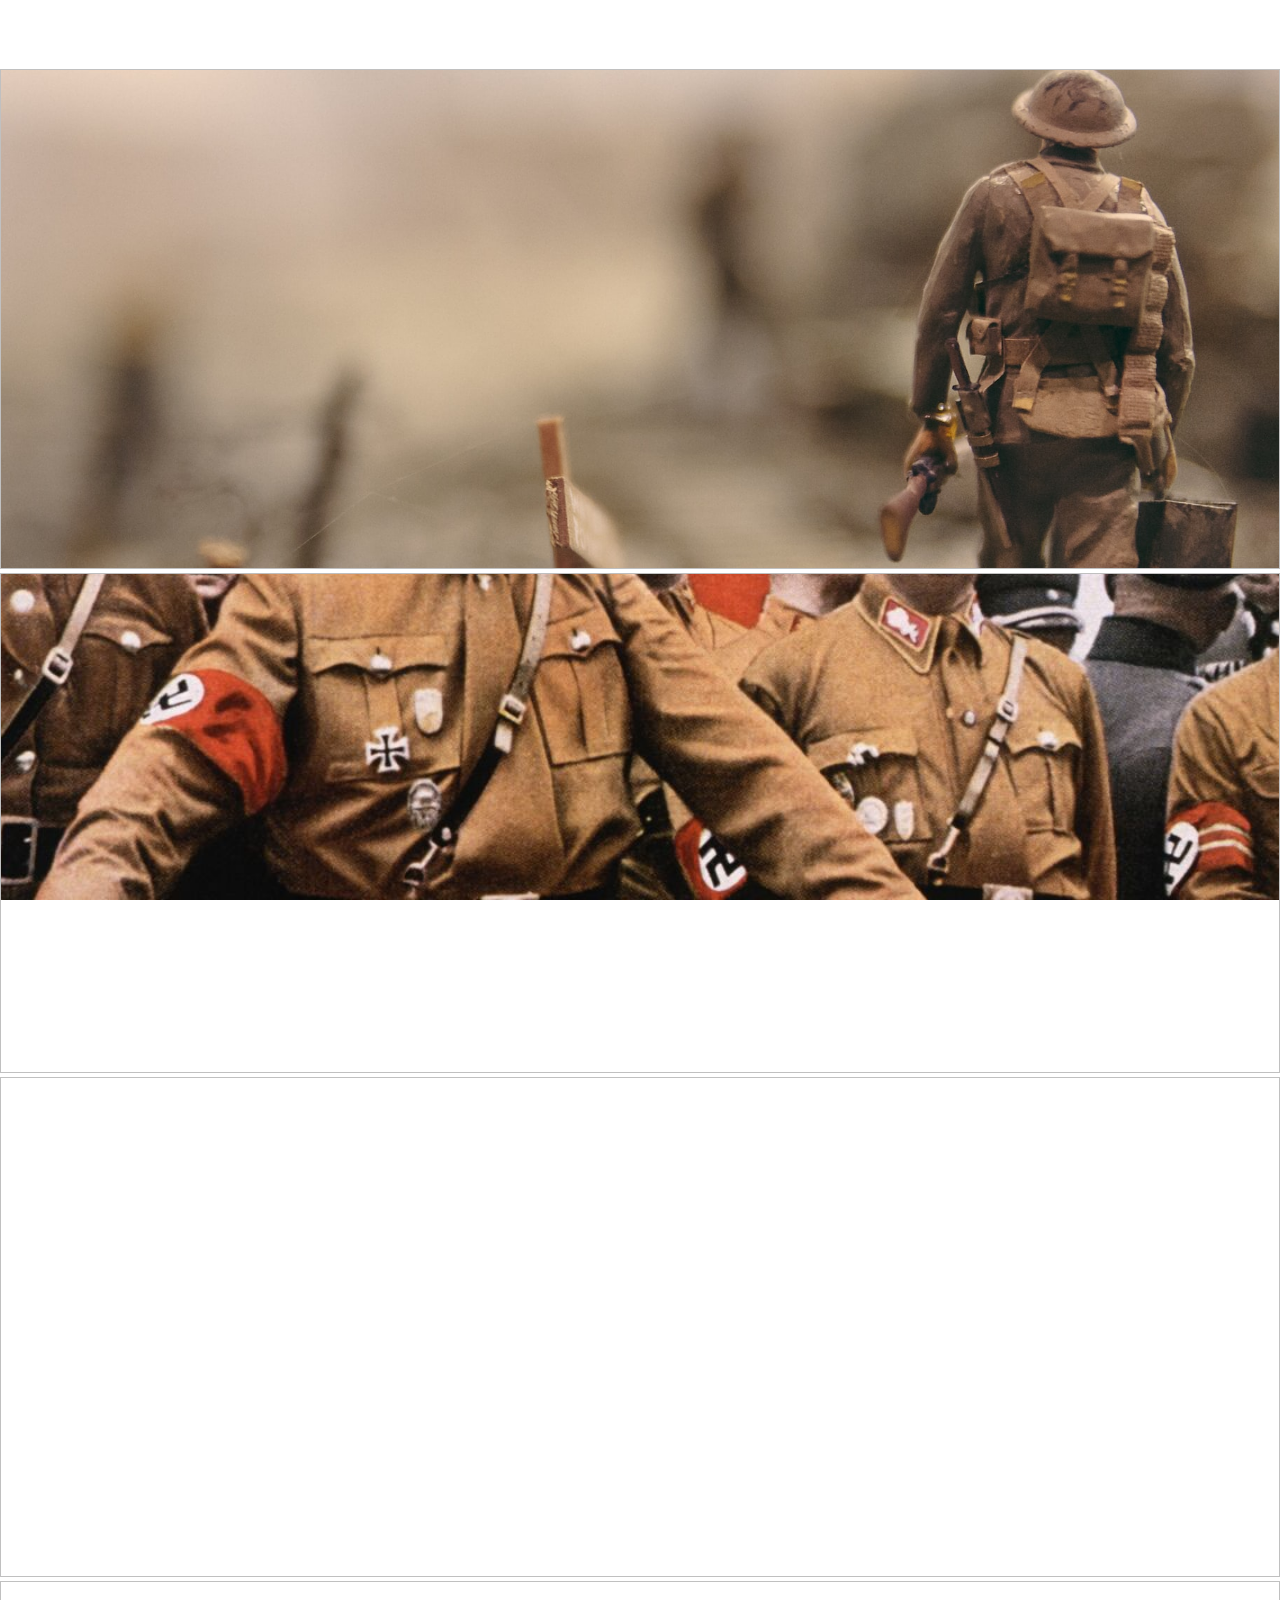
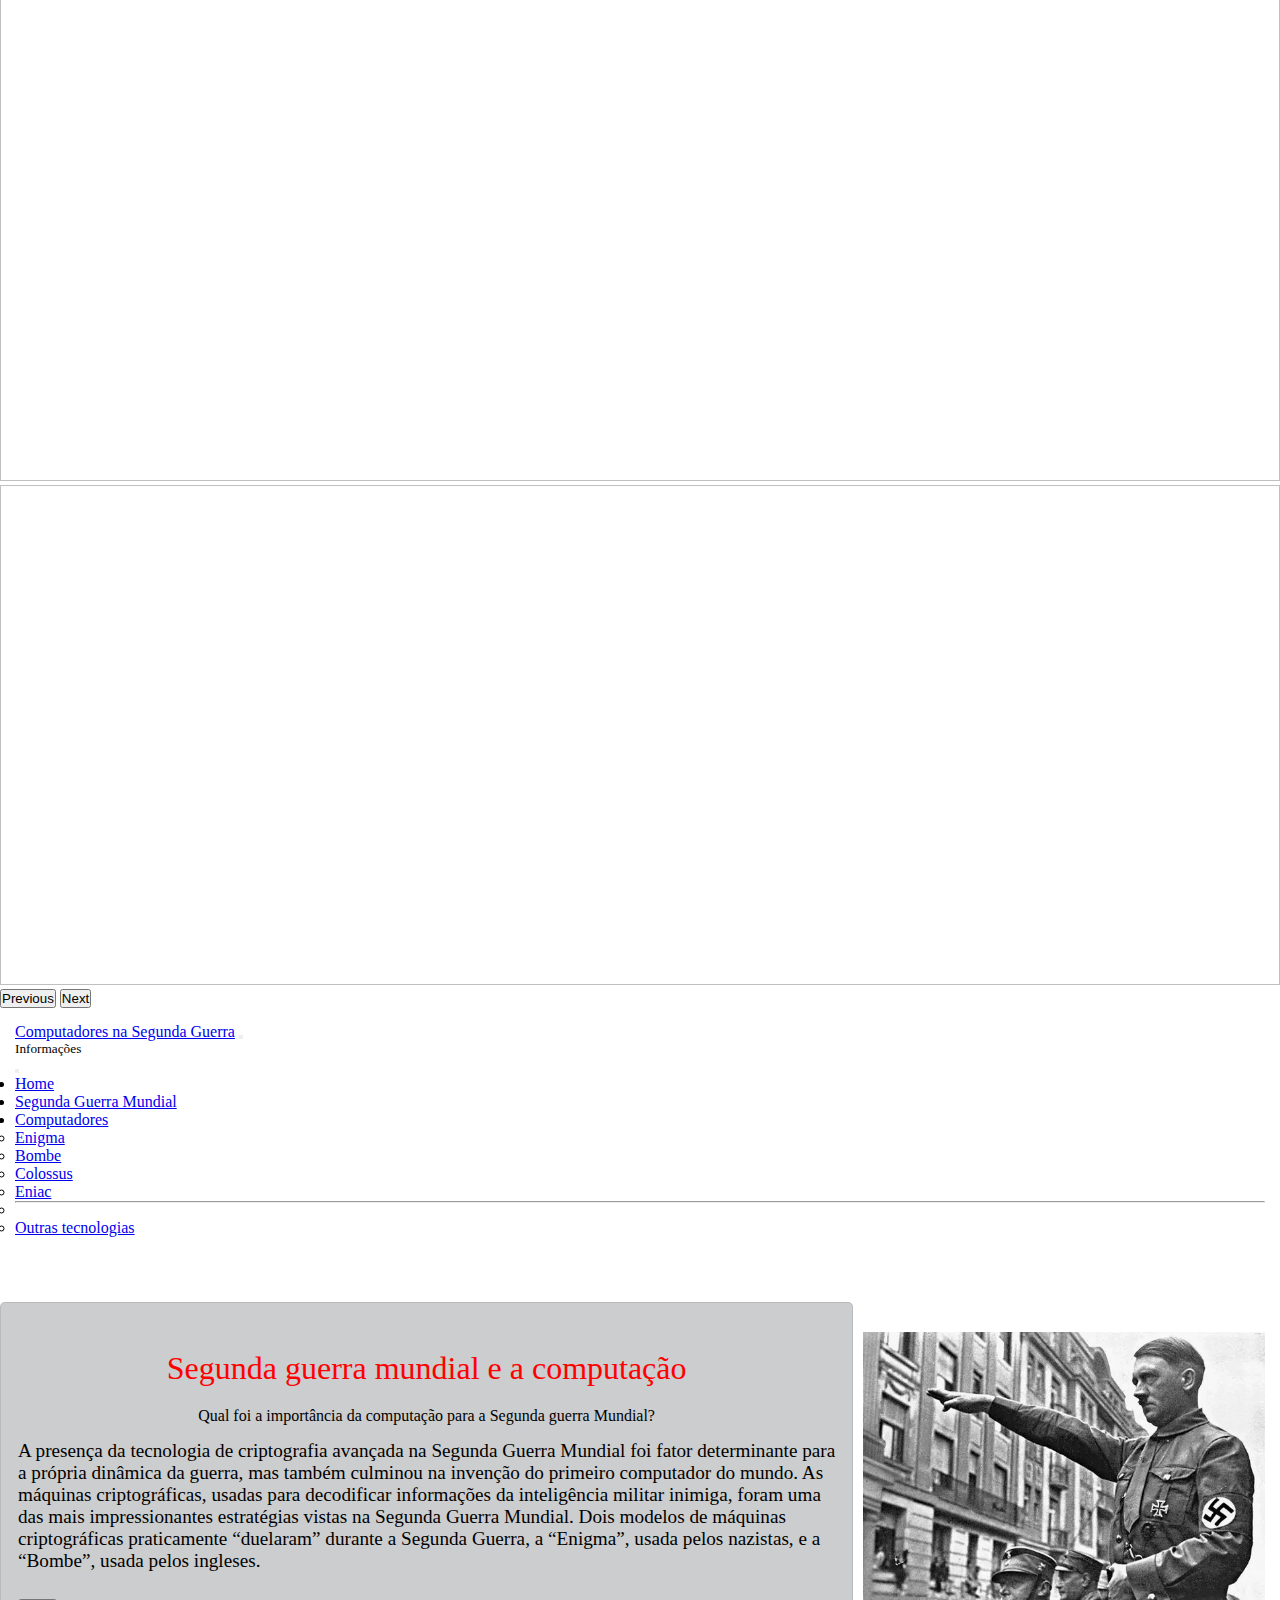
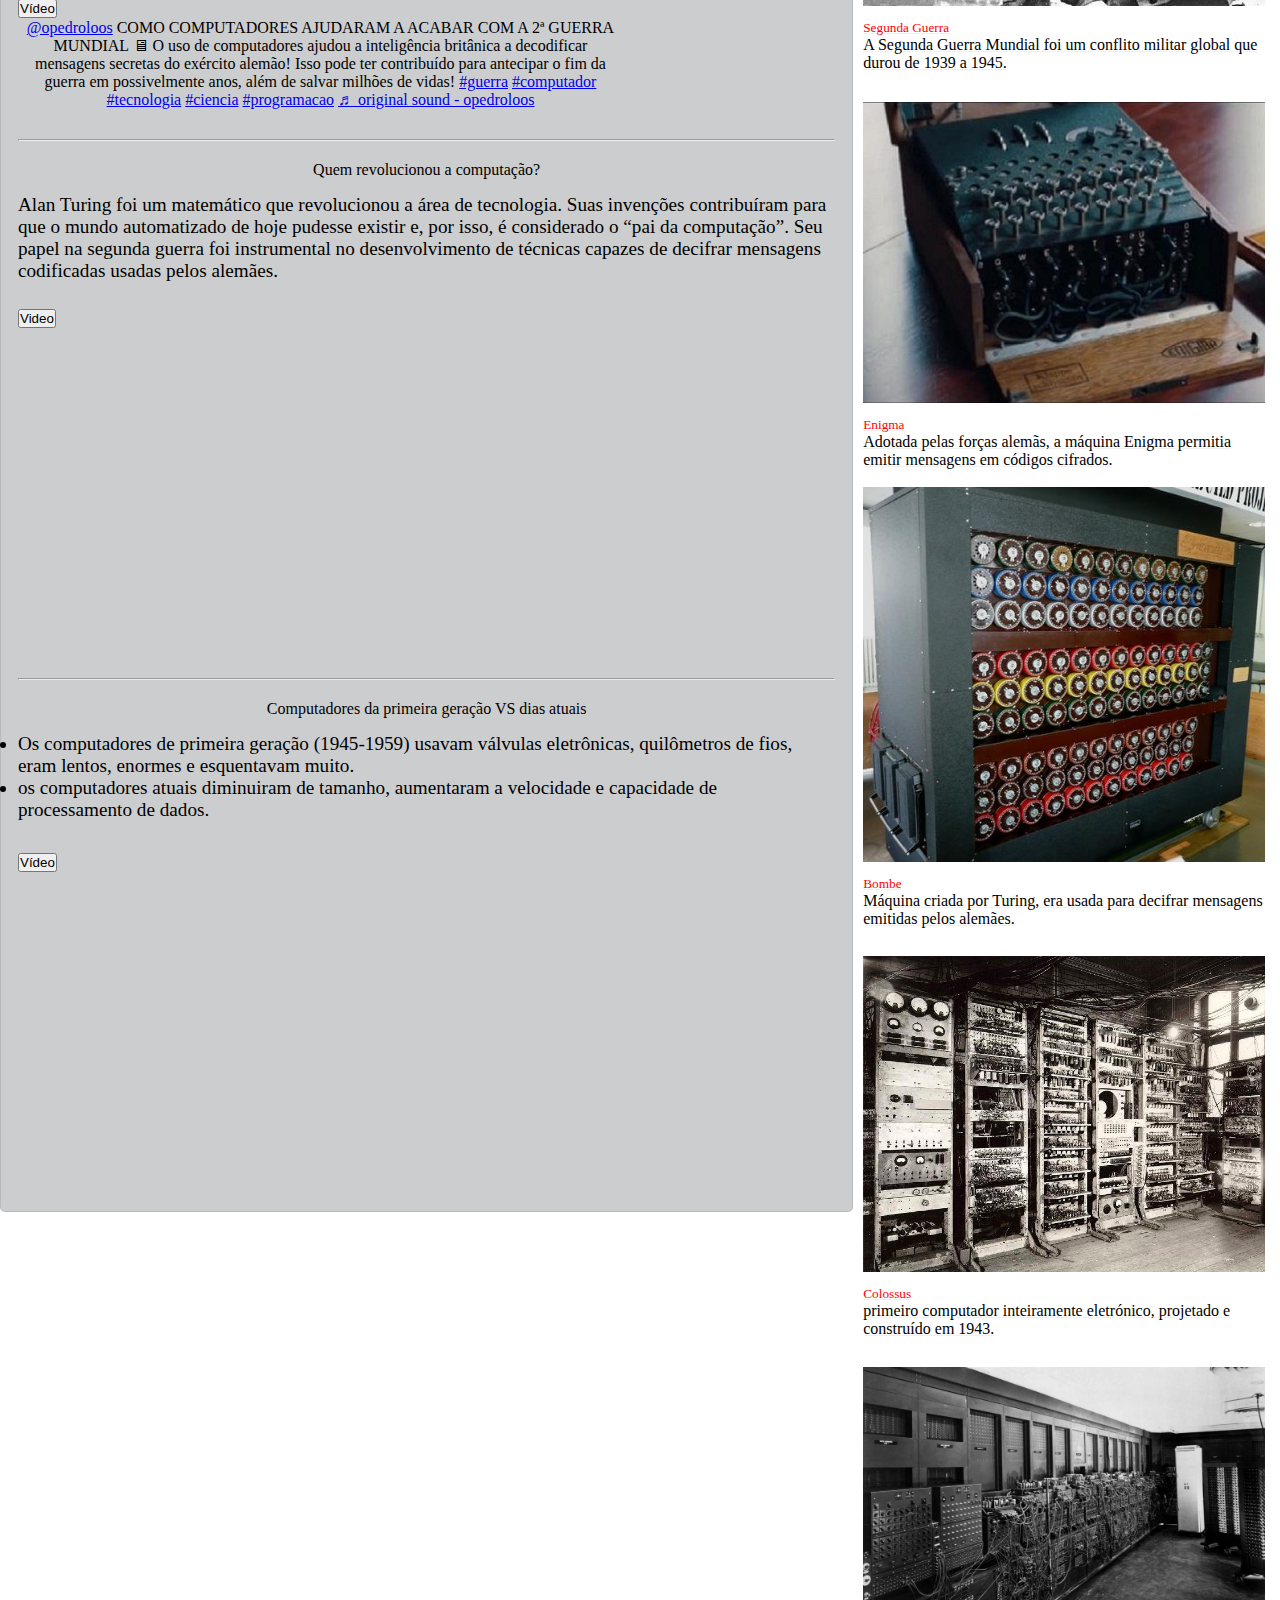
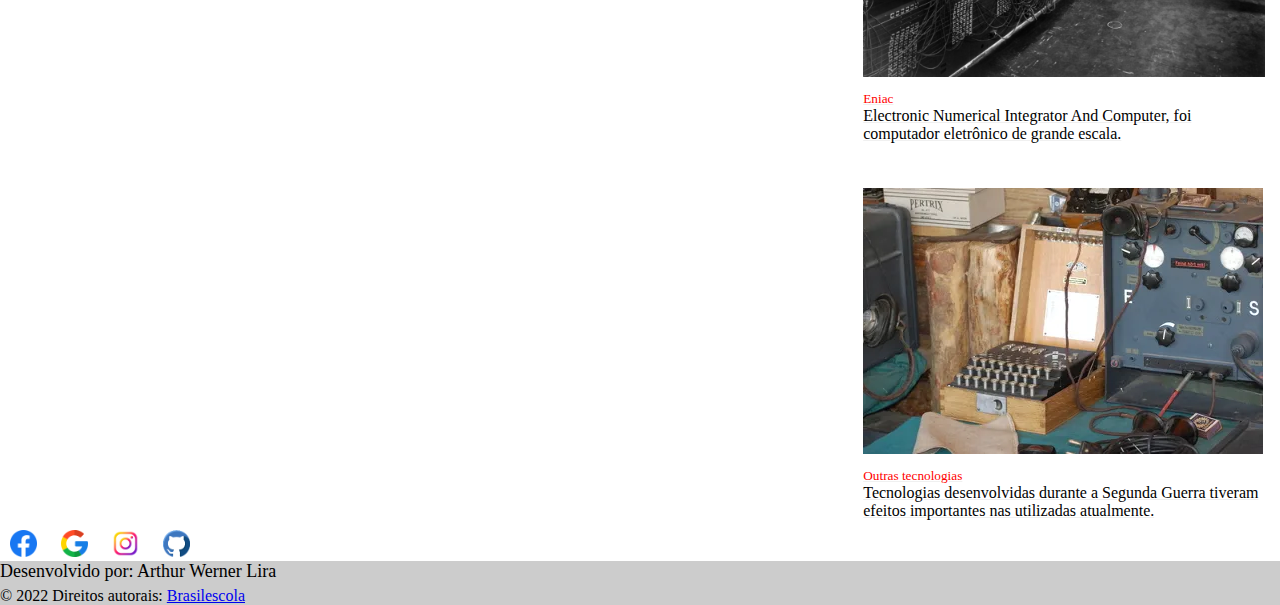
==== commit 5cd26959: "alteração nos estilos css e caixa de pesquisa" ====
--- a/index.html
+++ b/index.html
@@ -81,10 +81,6 @@
                             </ul>
                         </li>
                     </ul>
-                    <form class="d-flex" role="search">
-                        <input class="form-control me-2" type="search" placeholder="procurar" aria-label="Search">
-                        <button class="btn btn-outline-success" type="submit">procurar</button>
-                    </form>
                 </div>
             </div>
         </div>
--- a/css/estilos.css
+++ b/css/estilos.css
@@ -126,10 +126,12 @@
 
 .card h5 {
     color: red;
+    text-decoration: underline #f0f0f0;
 }
 
 .card p {
     color: black;
+    text-decoration: underline #f0f0f0;
 }
 
 .card:hover {
